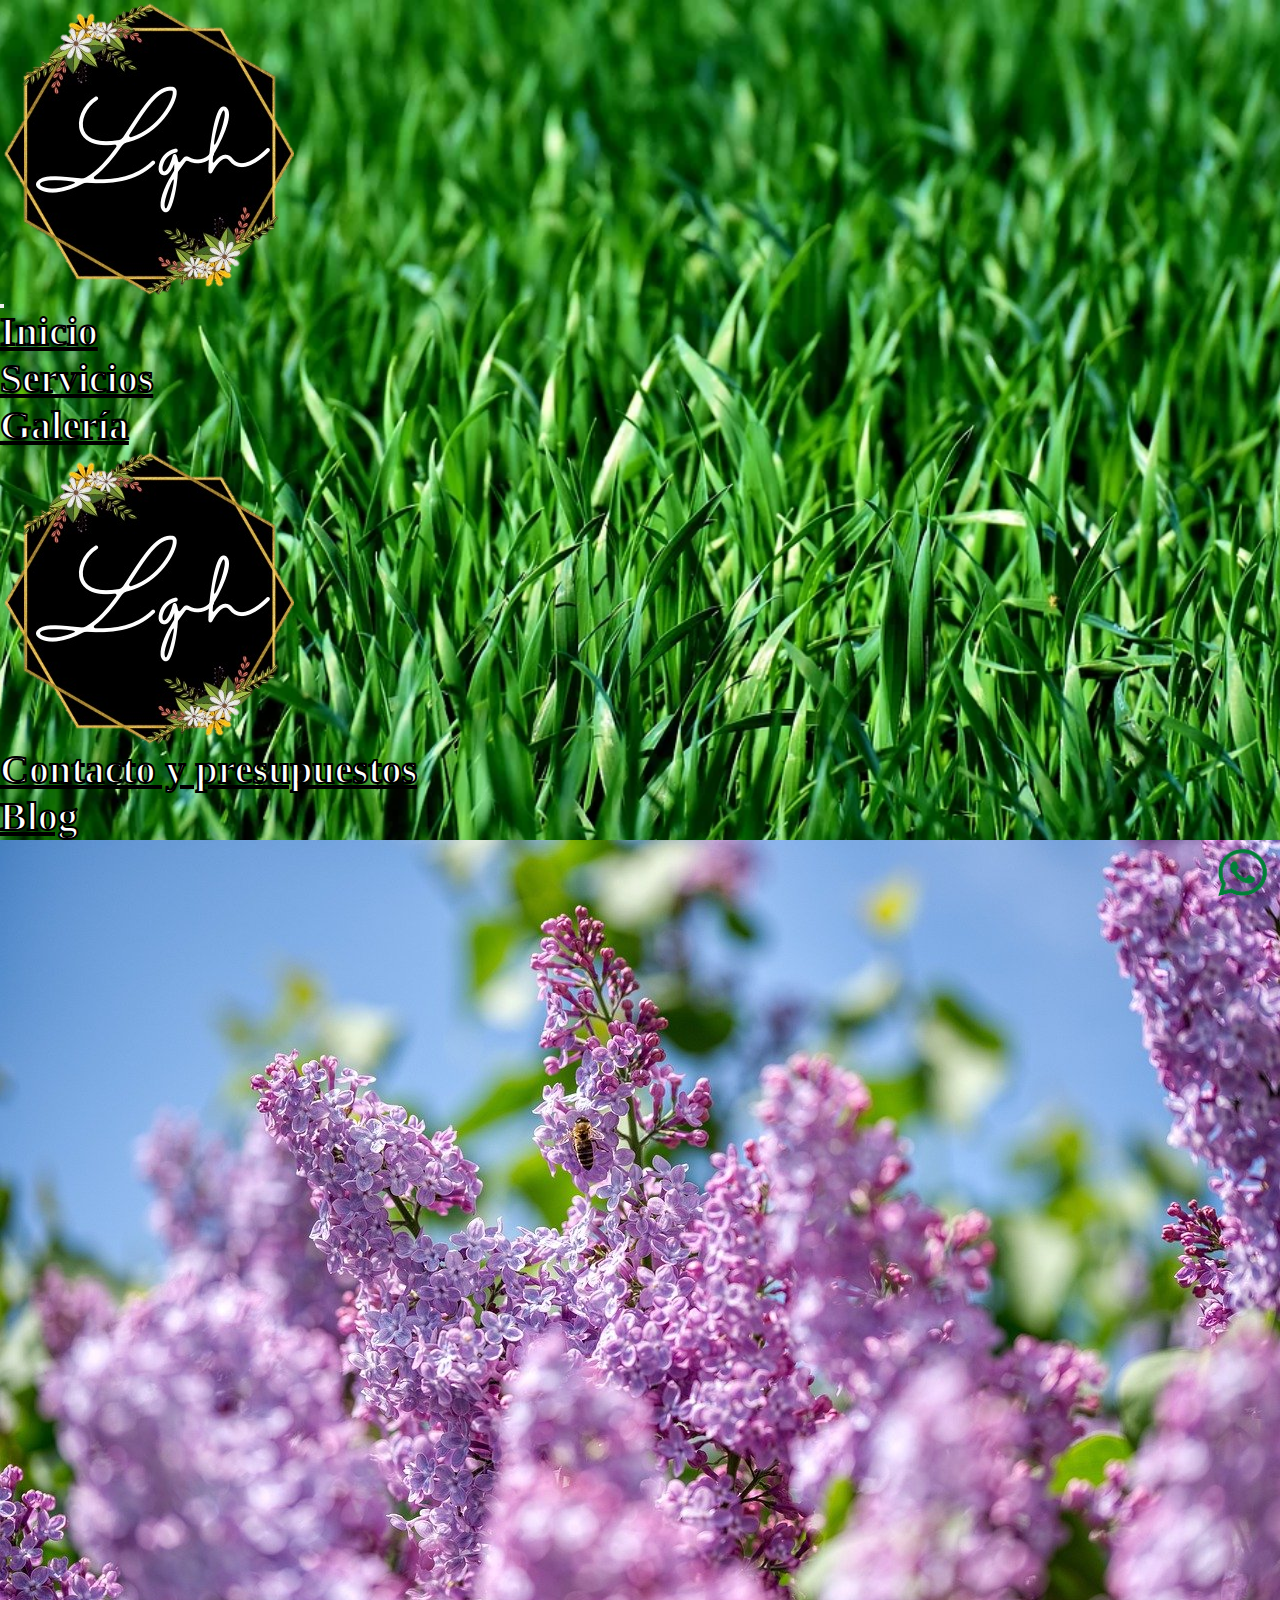
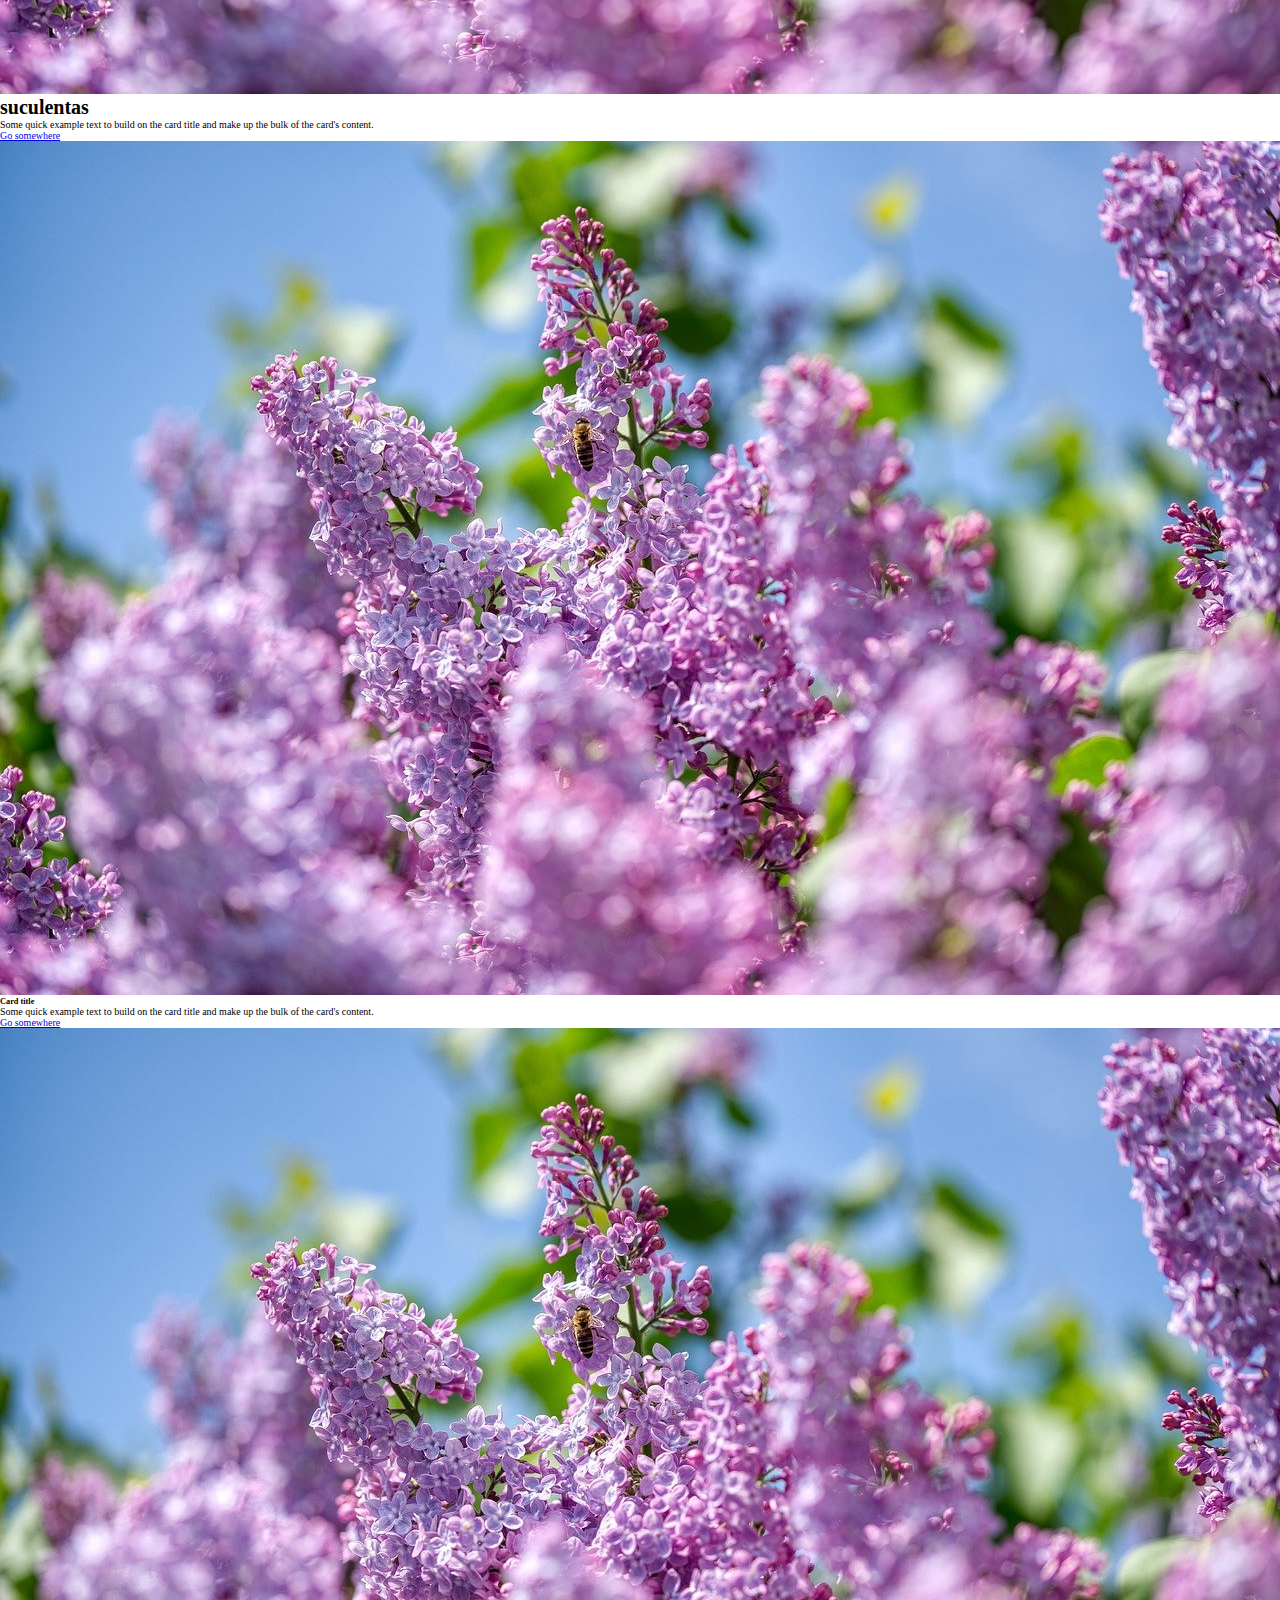
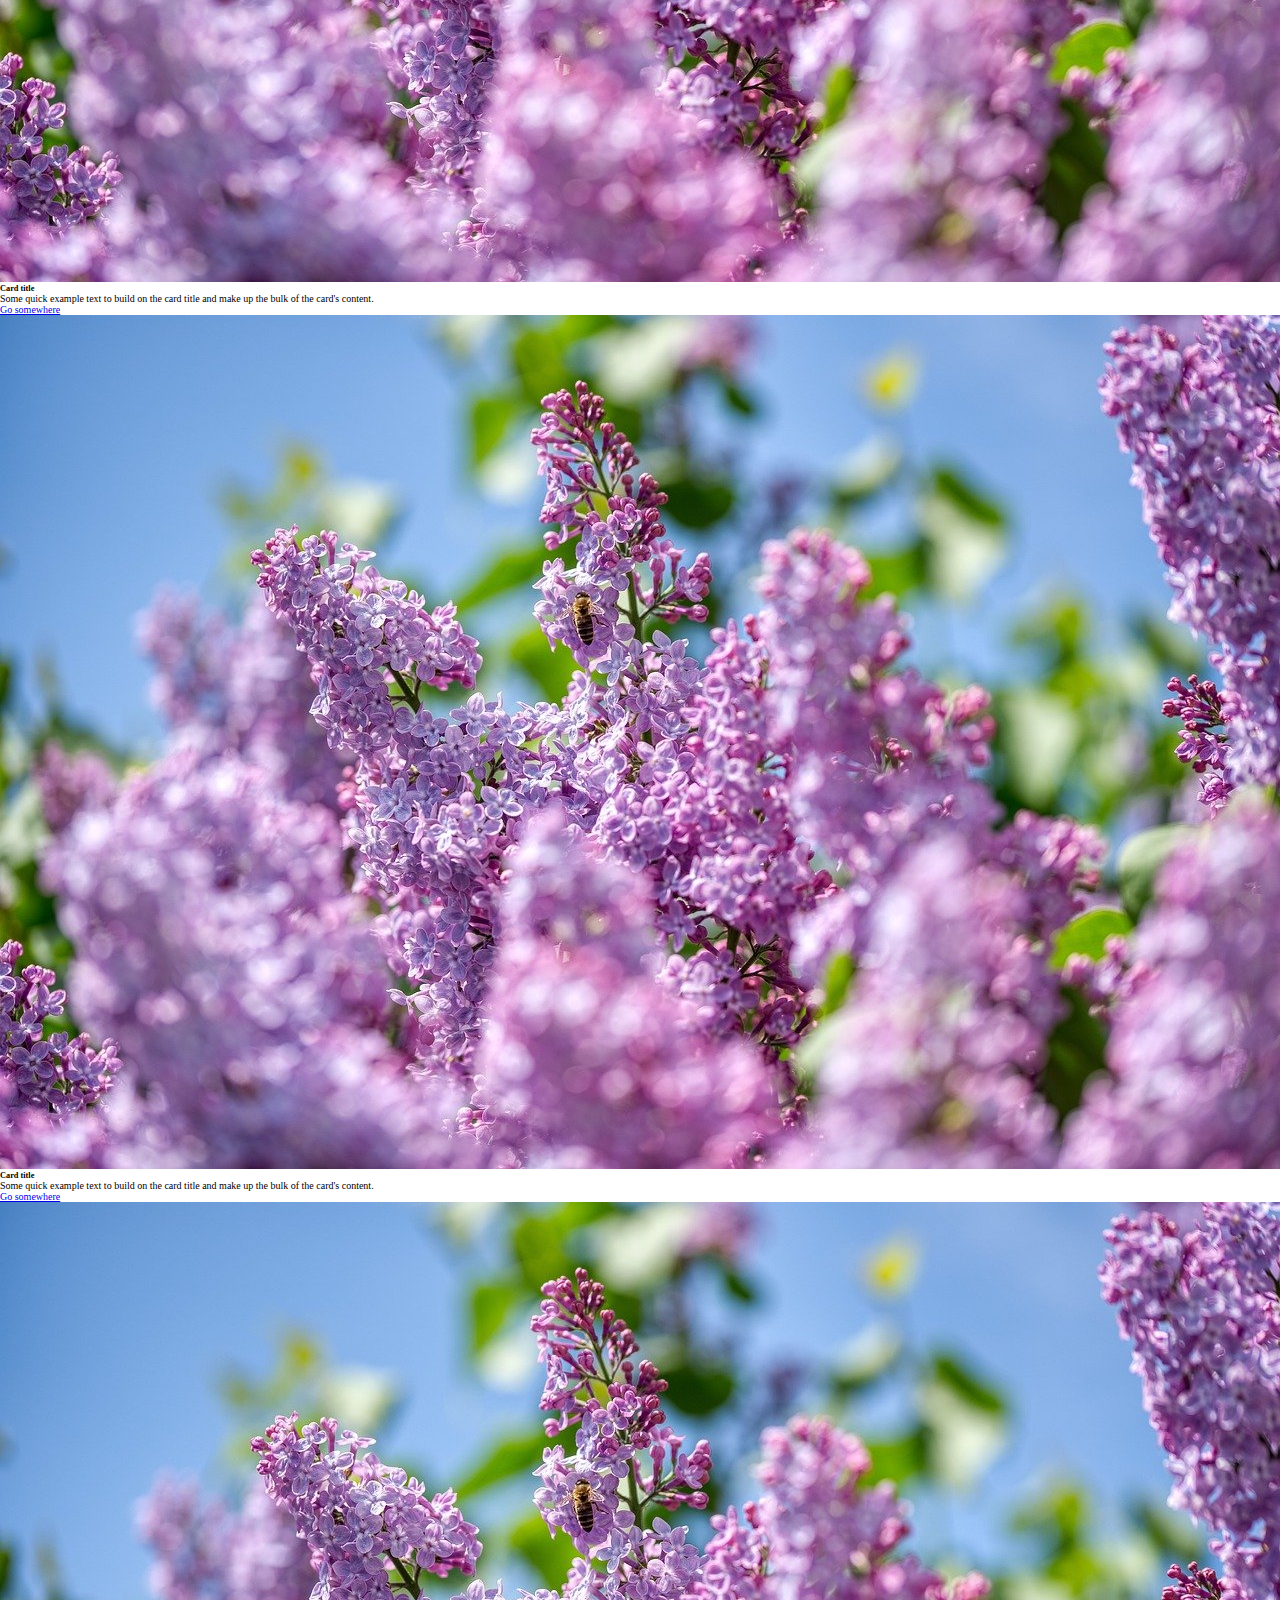
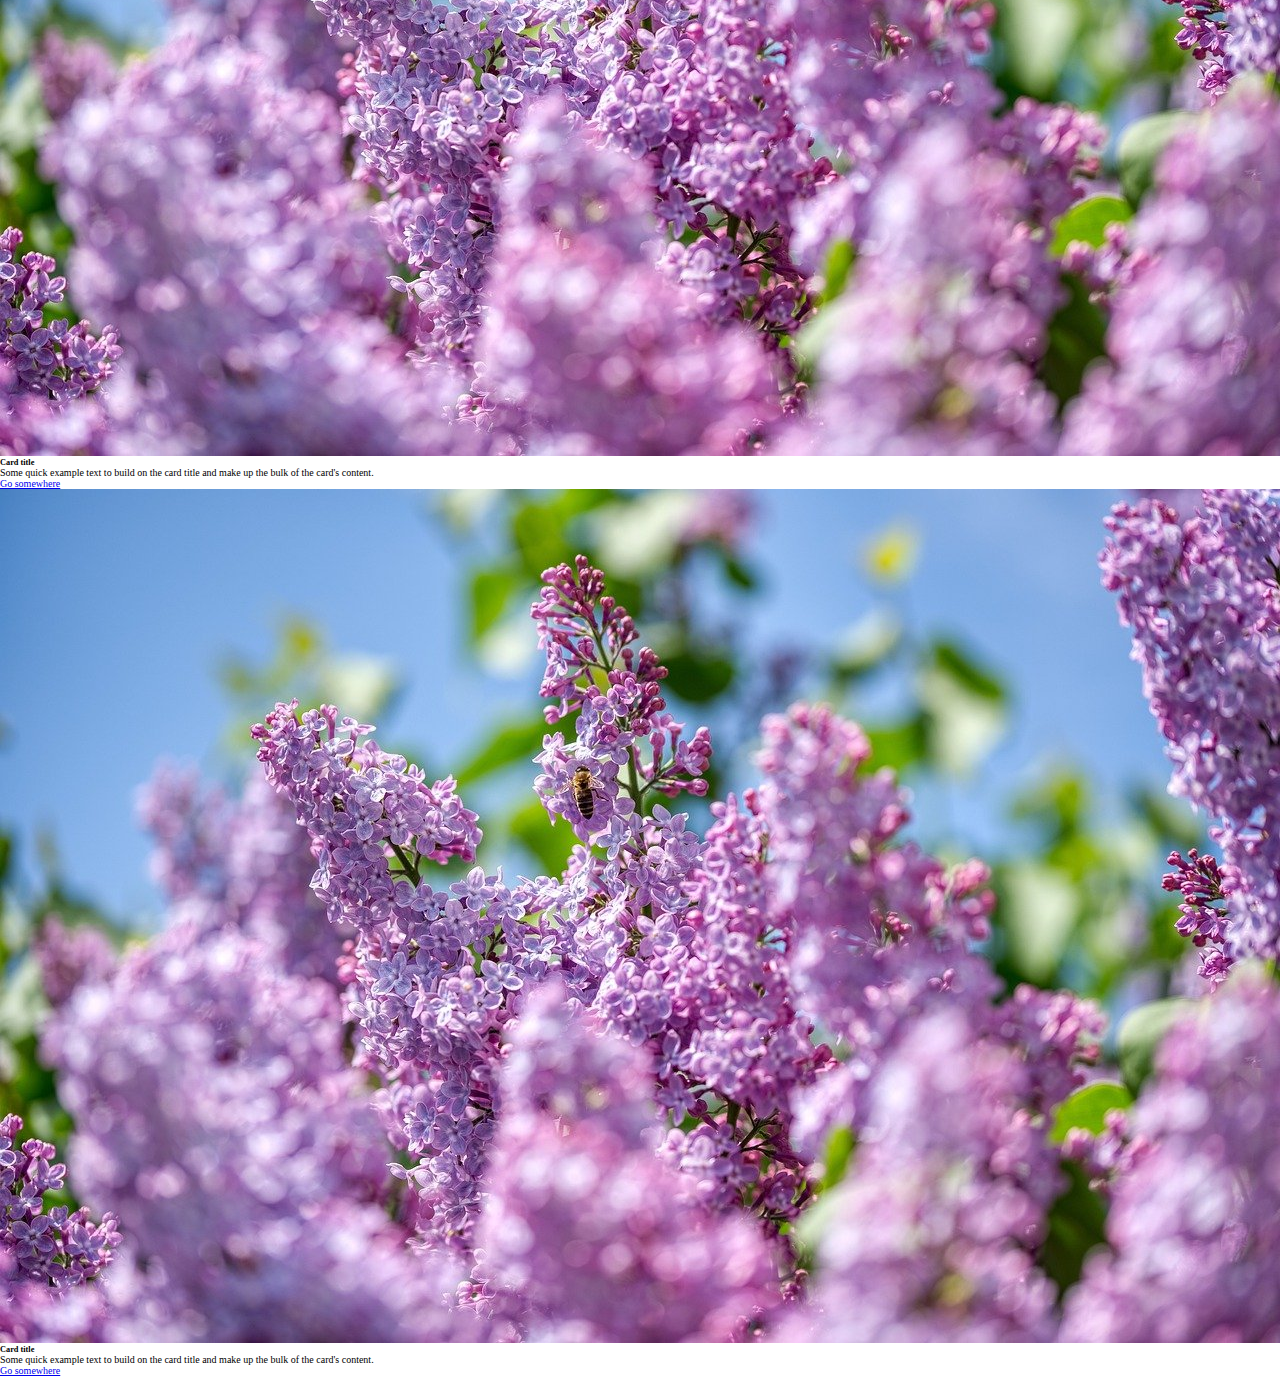
==== secciones/blog.html @ 07f92300 "mi primer commit" ====
<!DOCTYPE html>
<html lang="en">
<head>
    <meta charset="UTF-8">
    <meta http-equiv="X-UA-Compatible" content="IE=edge">
    <meta name="viewport" content="width=device-width, initial-scale=1.0">
    <!-- palabras clave -->
    <meta name="keywords" content="jardinería, jardineria en casa, jardineria y paisajismo, plantas de interior, plantas de interior poca luz, plantas de interior resistentes, plantas de interior con flores, plantas de interior grandes, plantas de interior duraderas, plantas de interior colgantes, plantas de interior aptas para gatos, plantas de exterior, plantas de exterior resistentes, plantas de exterior para balcon, plantas de exterior que no necesitan sol, plantas de exterior resistentes al sol y al frio, plantas de exterior con flores, plantas de exterior resistentes todo el año, plantas de exterior para macetas, plantas de exterior para sombra, plantas de exterior colgantes, plantas, flores, plantas y flores, flores para casa, plantas naturales, plantas decoración, plantas jardineria, plantas medicinales, plantas artificales, paisajismo">
    <!-- descripción -->
    <meta name="description" content="jardinera recibida brinda servicios de jardinería y paisajismo">
        <!-- CSS -->
        <link rel="stylesheet" href="../css/style.css">
        <!-- bootstrap css -->
        <link href="https://cdn.jsdelivr.net/npm/bootstrap@5.1.3/dist/css/bootstrap.min.css" rel="stylesheet" integrity="sha384-1BmE4kWBq78iYhFldvKuhfTAU6auU8tT94WrHftjDbrCEXSU1oBoqyl2QvZ6jIW3" crossorigin="anonymous">
    <title>Blog LGH</title>
</head>
<body>
    
<!-- header -->
<header>
  <nav class="navbar navbar-expand-lg navbar-light">
    <div class="container-fluid">
      <div class="d-flex justify-content-start">
        <img src="../multimedia/logo.png" class="header-logo w-25 d-block d-sm-block d-md-block d-lg-none d-xl-none d-xxl-none" alt="mi logo">
      </div>
      <button class="navbar-toggler" type="button" data-bs-toggle="collapse" data-bs-target="#navbarNav" aria-controls="navbarNav" aria-expanded="false" aria-label="Toggle navigation">
        <span class="navbar-toggler-icon"></span>
      </button>
      <div class="collapse navbar-collapse" id="navbarNav">
        <ul class="navbar-nav d-flex justify-content-evenly align-items-center w-100">
          <li class="nav-item">
            <a class="nav-link active text-white" href="../index.html">Inicio</a>
          </li>
          <li class="nav-item">
            <a class="nav-link active text-white" href="servicios.html">Servicios</a>
          </li>
          <li class="nav-item">
            <a class="nav-link active text-white" href="galeria.html">Galería</a>
          </li>
          <div class="d-flex d-flex justify-content-center w-25">
            <img src="../multimedia/logo.png" class="header-logo w-50 d-none d-sm-none d-md-none d-lg-block" alt="mi logo">
          </div>
          <li class="nav-item">
            <a class="nav-link active text-white text-center" href="contacto.html">Contacto y presupuestos</a>
          </li>
          <li class="nav-item">
            <a class="nav-link active text-white" href="blog.html">Blog</a>
          </li>
        </ul>
      </div>
    </div>
  </nav>
</header>
<!-- fin header -->

<!-- main -->
<main class="container">
<div class="row text-center">
<section class="col-12 col-sm-12 col-md-6 col-lg-4 mt-2 mb-2">
  <div class="card">
    <img src="../multimedia/12.jpg" class="card-img-top" alt="...">
    <div class="card-body">
      <h1 class="card-title">suculentas</h1>
      <p class="card-text">Some quick example text to build on the card title and make up the bulk of the card's content.</p>
      <a href="#" class="btn btn-primary">Go somewhere</a>
    </div>
  </div>
</section>

<section class="col-12 col-sm-12 col-md-6 col-lg-4 mt-2 mb-2">
  <div class="card">
    <img src="../multimedia/12.jpg" class="card-img-top" alt="...">
    <div class="card-body">
      <h5 class="card-title">Card title</h5>
      <p class="card-text">Some quick example text to build on the card title and make up the bulk of the card's content.</p>
      <a href="#" class="btn btn-primary">Go somewhere</a>
    </div>
  </div>
</section>

<section class="col-12 col-sm-12 col-md-6 col-lg-4 mt-2 mb-2">
  <div class="card">
    <img src="../multimedia/12.jpg" class="card-img-top" alt="...">
    <div class="card-body">
      <h5 class="card-title">Card title</h5>
      <p class="card-text">Some quick example text to build on the card title and make up the bulk of the card's content.</p>
      <a href="#" class="btn btn-primary">Go somewhere</a>
    </div>
  </div>
</section>

<section class="col-12 col-sm-12 col-md-6 col-lg-4 mt-2 mb-2">
  <div class="card">
    <img src="../multimedia/12.jpg" class="card-img-top" alt="...">
    <div class="card-body">
      <h5 class="card-title">Card title</h5>
      <p class="card-text">Some quick example text to build on the card title and make up the bulk of the card's content.</p>
      <a href="#" class="btn btn-primary">Go somewhere</a>
    </div>
  </div>
</section>

<section class="col-12 col-sm-12 col-md-6 col-lg-4 mt-2 mb-2">
  <div class="card">
    <img src="../multimedia/12.jpg" class="card-img-top" alt="...">
    <div class="card-body">
      <h5 class="card-title">Card title</h5>
      <p class="card-text">Some quick example text to build on the card title and make up the bulk of the card's content.</p>
      <a href="#" class="btn btn-primary">Go somewhere</a>
    </div>
  </div>
</section>

<section class="col-12 col-sm-12 col-md-6 col-lg-4 mt-2 mb-2">
  <div class="card">
    <img src="../multimedia/12.jpg" class="card-img-top" alt="...">
    <div class="card-body">
      <h5 class="card-title">Card title</h5>
      <p class="card-text">Some quick example text to build on the card title and make up the bulk of the card's content.</p>
      <a href="#" class="btn btn-primary">Go somewhere</a>
    </div>
  </div>
</section>
<!-- fin main -->

<!-- footer -->
<footer>
  <nav>
    <ul class="logoFixed">
        <li><a href="https://wa.me/+541161610176" target="_blank"><img src="../multimedia/logo-whatsapp.png" width="50" height="50"  alt="Whatsapp"></a></li>
    </ul>
  </nav>
</footer>
<!-- fin footer -->


<!-- bootstrap JS -->
<script src="https://cdn.jsdelivr.net/npm/@popperjs/core@2.10.2/dist/umd/popper.min.js" integrity="sha384-7+zCNj/IqJ95wo16oMtfsKbZ9ccEh31eOz1HGyDuCQ6wgnyJNSYdrPa03rtR1zdB" crossorigin="anonymous"></script>
<script src="https://cdn.jsdelivr.net/npm/bootstrap@5.1.3/dist/js/bootstrap.min.js" integrity="sha384-QJHtvGhmr9XOIpI6YVutG+2QOK9T+ZnN4kzFN1RtK3zEFEIsxhlmWl5/YESvpZ13" crossorigin="anonymous"></script>
</body>
</html>
---- css/style.css ----
* {
  margin: 0;
  padding: 0;
  box-sizing: border-box;
  list-style: none;
}

html {
  font-size: 62.5%;
}

/* variables*/
.redes-two, .redes-one {
  display: flex;
  align-items: center;
}

/* header */
header {
  background-image: url("../multimedia/cesped.webp");
  background-attachment: fixed;
  background-position: center center;
  background-size: cover;
}

.navbar-nav {
  align-items: center;
  justify-content: space-evenly;
}

.active {
  font-size: 4rem;
  font-weight: bold;
  -webkit-text-stroke: 2px black;
  color: white;
}

/* fin header */
/* variables*/
/* main */
.zona-central-index {
  background-color: black;
}

.mainGaleria {
  background-color: black;
  display: flex;
  justify-content: center;
}

.mainServicios {
  background-color: black;
}

.mainContacto {
  background-color: black;
  padding: 100px 0 100px 0;
}

/* fin main */
/* variables*/
.redes-two, .redes-one {
  display: flex;
  align-items: center;
}

/* footer */
.container-footer-index {
  background-color: black;
}

.redes-two {
  justify-content: end;
}

.instagram {
  width: 32%;
}

.whatsapp, .correo {
  width: 25%;
}

.container-footer-contacto {
  background-color: black;
}
.container-footer-contacto .container-footer {
  padding-bottom: 5px;
}

.logoFixed {
  position: fixed;
  bottom: 0%;
  right: 1%;
}

/* fin footer */

/*# sourceMappingURL=style.css.map */
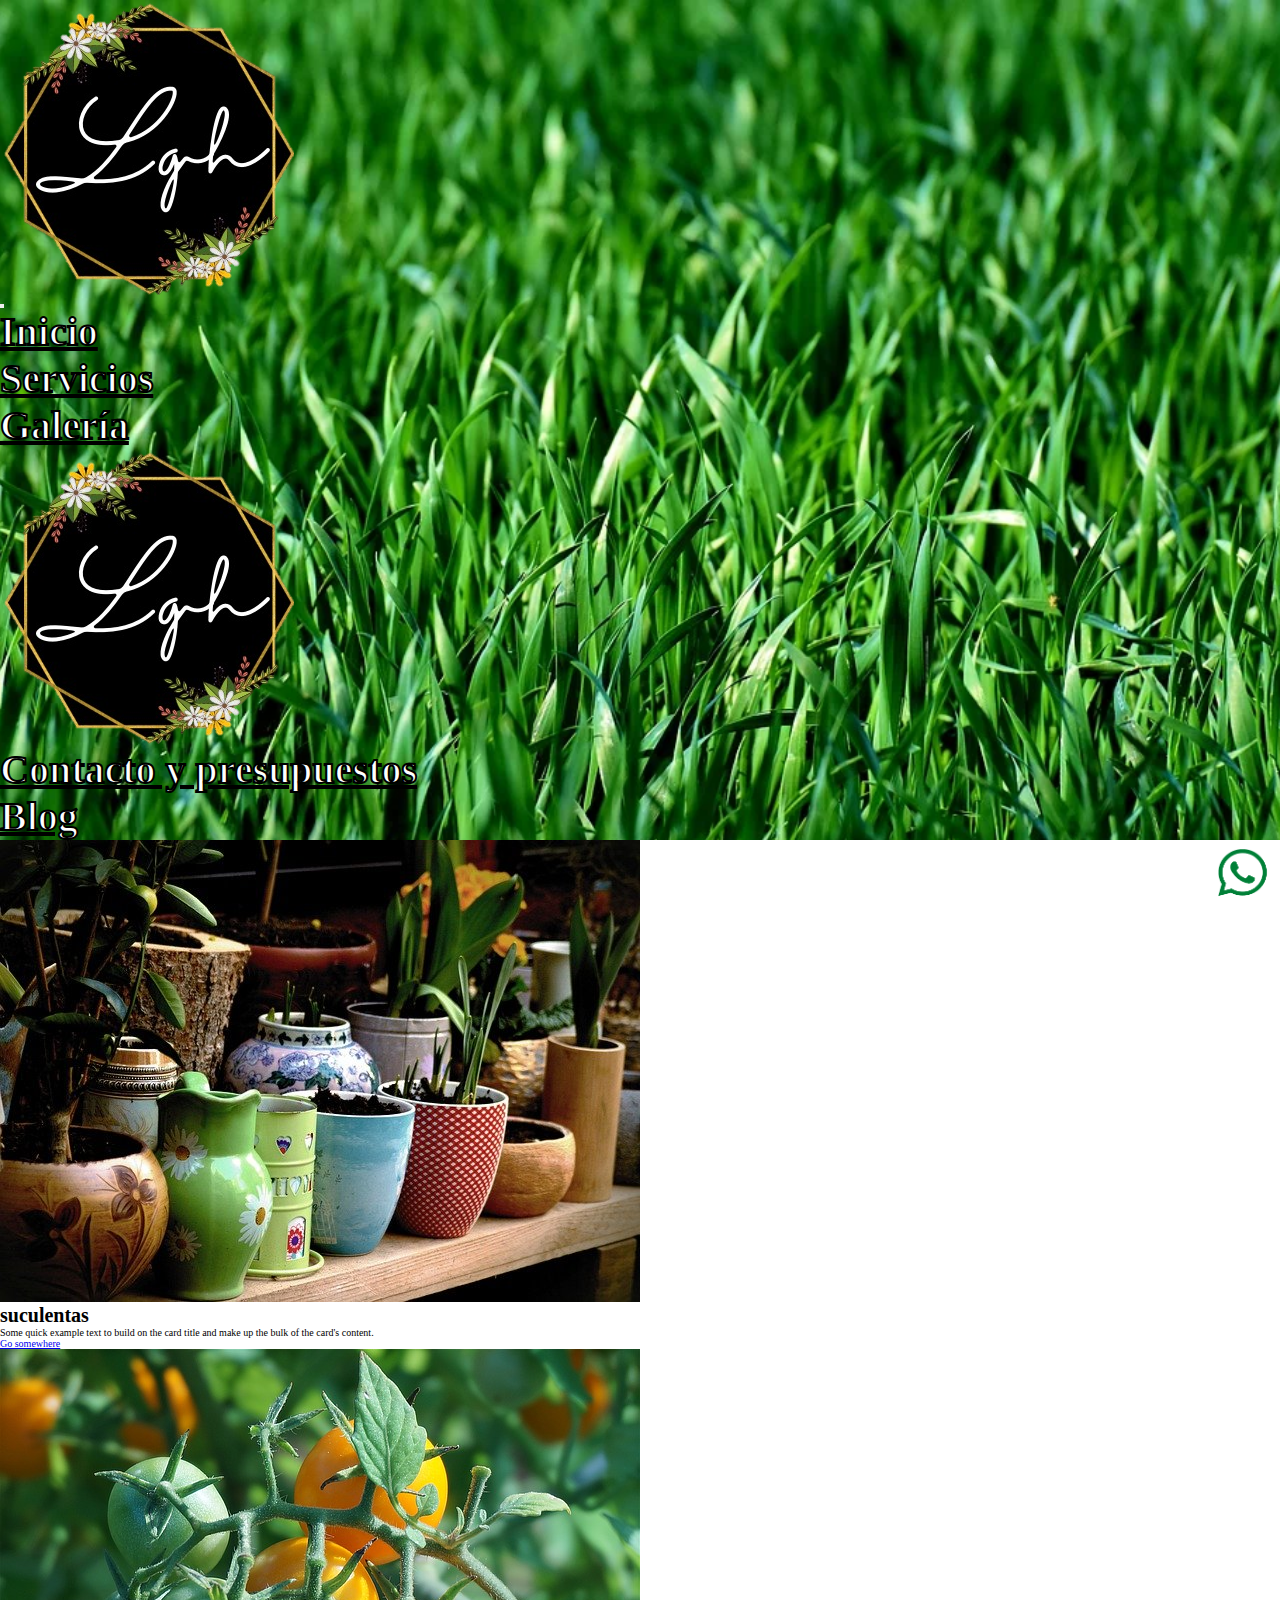
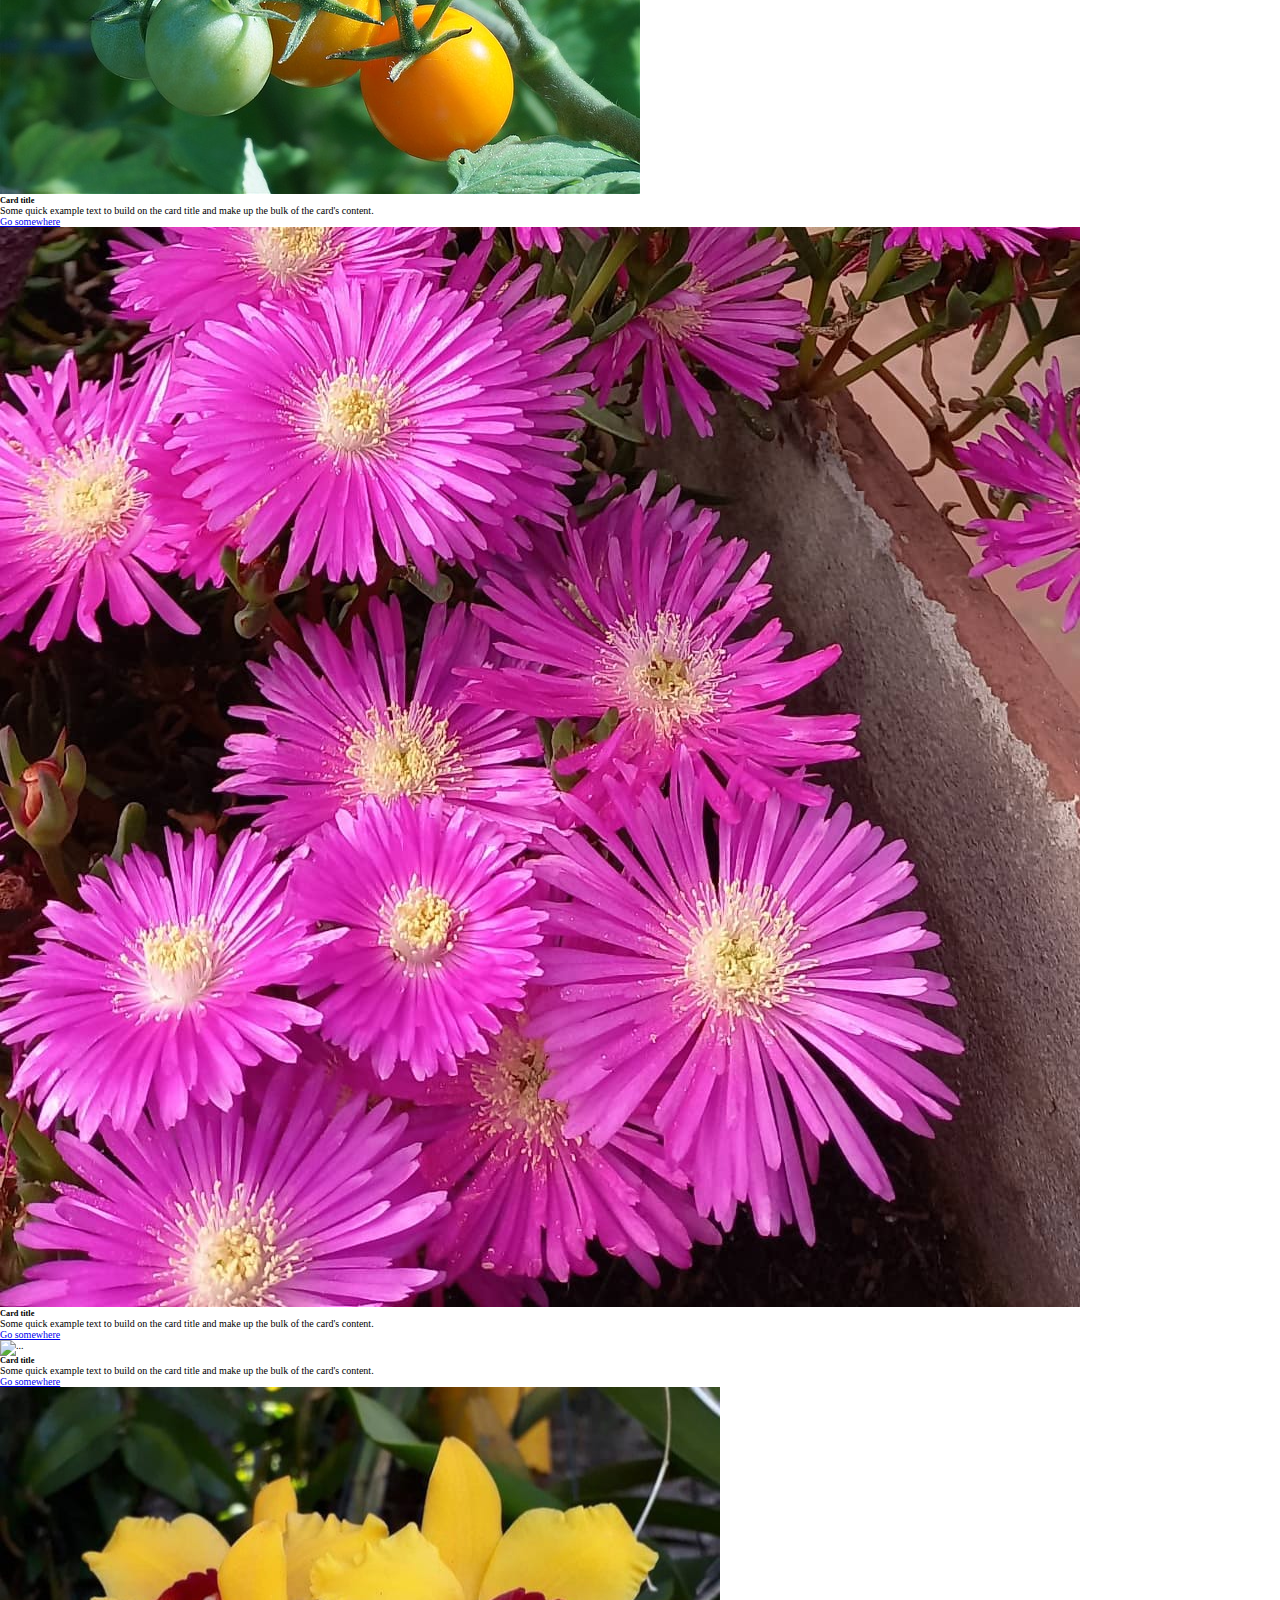
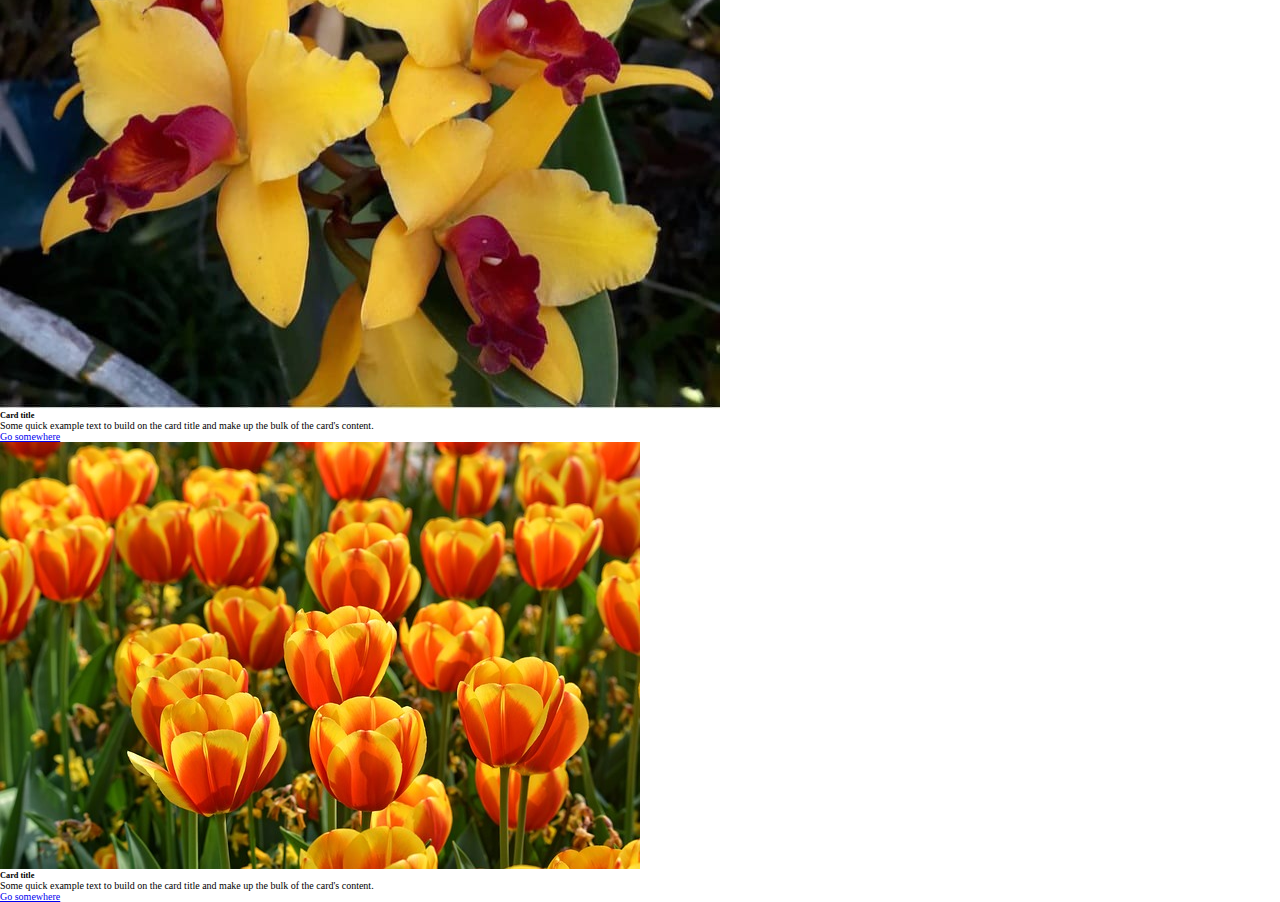
==== commit 63d2af0e: "cambie todas las imagenes a formato png" ====
--- a/secciones/blog.html
+++ b/secciones/blog.html
@@ -58,7 +58,7 @@
 <div class="row text-center">
 <section class="col-12 col-sm-12 col-md-6 col-lg-4 mt-2 mb-2">
   <div class="card">
-    <img src="../multimedia/12.jpg" class="card-img-top" alt="...">
+    <img src="../multimedia/macetas.png" class="card-img-top" alt="...">
     <div class="card-body">
       <h1 class="card-title">suculentas</h1>
       <p class="card-text">Some quick example text to build on the card title and make up the bulk of the card's content.</p>
@@ -69,7 +69,7 @@
 
 <section class="col-12 col-sm-12 col-md-6 col-lg-4 mt-2 mb-2">
   <div class="card">
-    <img src="../multimedia/12.jpg" class="card-img-top" alt="...">
+    <img src="../multimedia/tomates.png" class="card-img-top" alt="...">
     <div class="card-body">
       <h5 class="card-title">Card title</h5>
       <p class="card-text">Some quick example text to build on the card title and make up the bulk of the card's content.</p>
@@ -80,7 +80,7 @@
 
 <section class="col-12 col-sm-12 col-md-6 col-lg-4 mt-2 mb-2">
   <div class="card">
-    <img src="../multimedia/12.jpg" class="card-img-top" alt="...">
+    <img src="../multimedia/violetas.png" class="card-img-top" alt="...">
     <div class="card-body">
       <h5 class="card-title">Card title</h5>
       <p class="card-text">Some quick example text to build on the card title and make up the bulk of the card's content.</p>
@@ -91,7 +91,7 @@
 
 <section class="col-12 col-sm-12 col-md-6 col-lg-4 mt-2 mb-2">
   <div class="card">
-    <img src="../multimedia/12.jpg" class="card-img-top" alt="...">
+    <img src="../multimedia/huerta.png" class="card-img-top" alt="...">
     <div class="card-body">
       <h5 class="card-title">Card title</h5>
       <p class="card-text">Some quick example text to build on the card title and make up the bulk of the card's content.</p>
@@ -102,7 +102,7 @@
 
 <section class="col-12 col-sm-12 col-md-6 col-lg-4 mt-2 mb-2">
   <div class="card">
-    <img src="../multimedia/12.jpg" class="card-img-top" alt="...">
+    <img src="../multimedia/orquidea.png" class="card-img-top" alt="...">
     <div class="card-body">
       <h5 class="card-title">Card title</h5>
       <p class="card-text">Some quick example text to build on the card title and make up the bulk of the card's content.</p>
@@ -113,7 +113,7 @@
 
 <section class="col-12 col-sm-12 col-md-6 col-lg-4 mt-2 mb-2">
   <div class="card">
-    <img src="../multimedia/12.jpg" class="card-img-top" alt="...">
+    <img src="../multimedia/tulipanes.png" class="card-img-top" alt="...">
     <div class="card-body">
       <h5 class="card-title">Card title</h5>
       <p class="card-text">Some quick example text to build on the card title and make up the bulk of the card's content.</p>
--- a/css/style.css
+++ b/css/style.css
@@ -10,7 +10,7 @@
 }
 
 /* variables*/
-.redes-two, .redes-one {
+.redestwo, .redesOne {
   display: flex;
   align-items: center;
 }
@@ -38,7 +38,7 @@
 /* fin header */
 /* variables*/
 /* main */
-.zona-central-index {
+.zonaCentralIndex {
   background-color: black;
 }
 
@@ -59,17 +59,17 @@
 
 /* fin main */
 /* variables*/
-.redes-two, .redes-one {
+.redestwo, .redesOne {
   display: flex;
   align-items: center;
 }
 
 /* footer */
-.container-footer-index {
+.containerFooterIndex {
   background-color: black;
 }
 
-.redes-two {
+.redestwo {
   justify-content: end;
 }
 
@@ -81,11 +81,11 @@
   width: 25%;
 }
 
-.container-footer-contacto {
+.containerFooterContacto {
   background-color: black;
 }
-.container-footer-contacto .container-footer {
-  padding-bottom: 5px;
+.containerFooterContacto .container-footer {
+  padding-bottom: 73px;
 }
 
 .logoFixed {
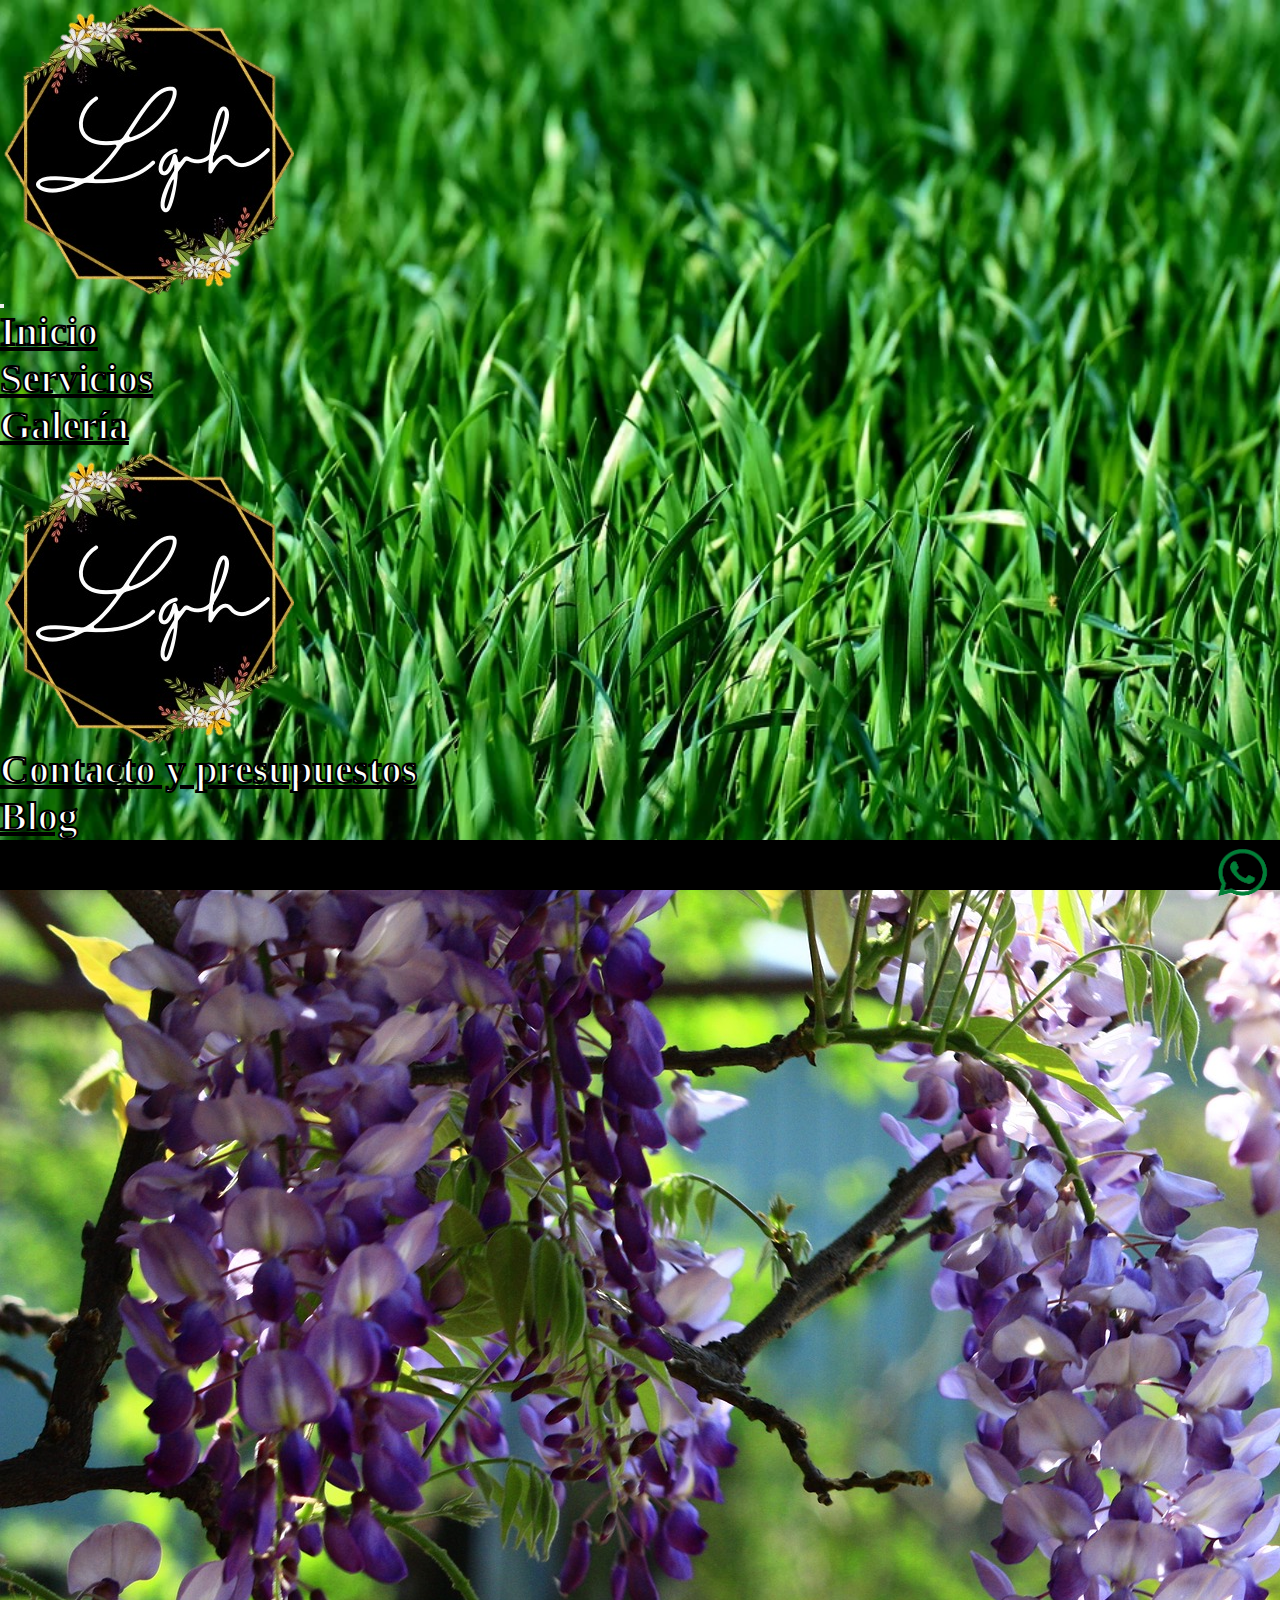
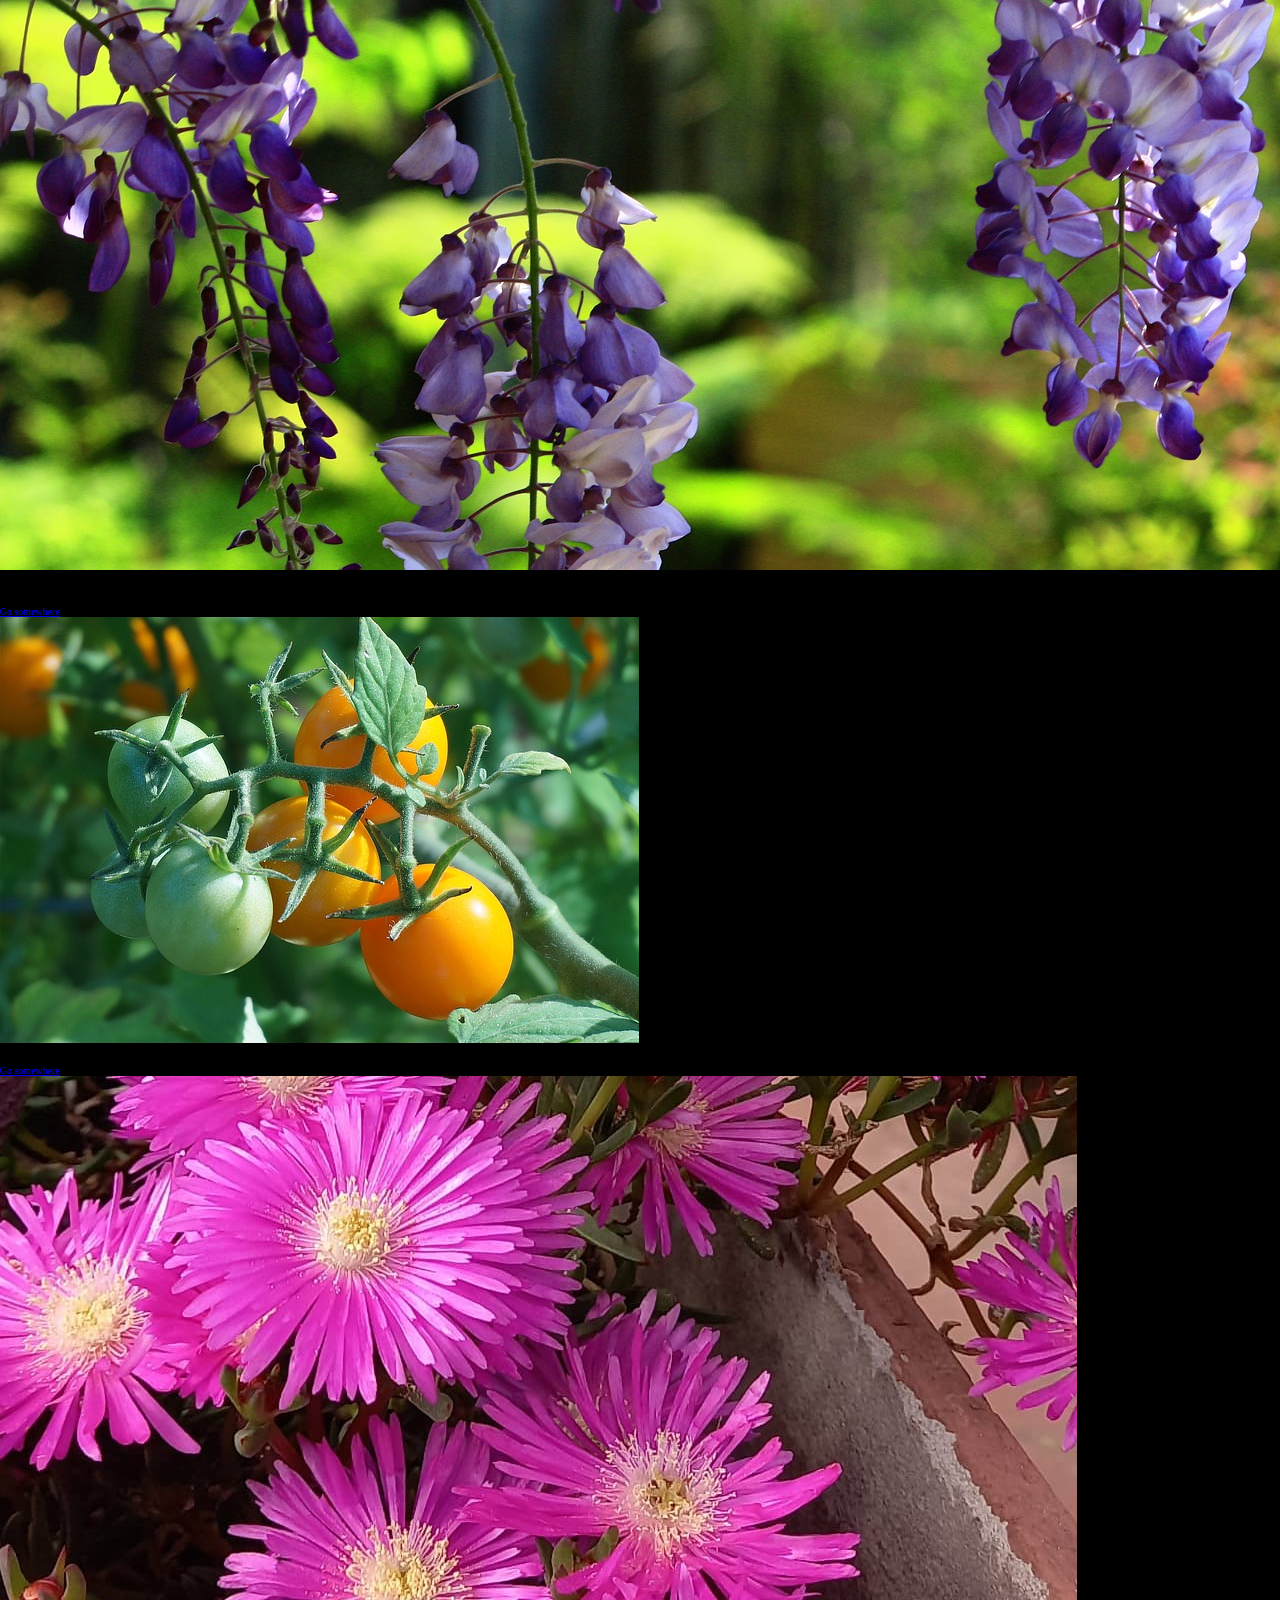
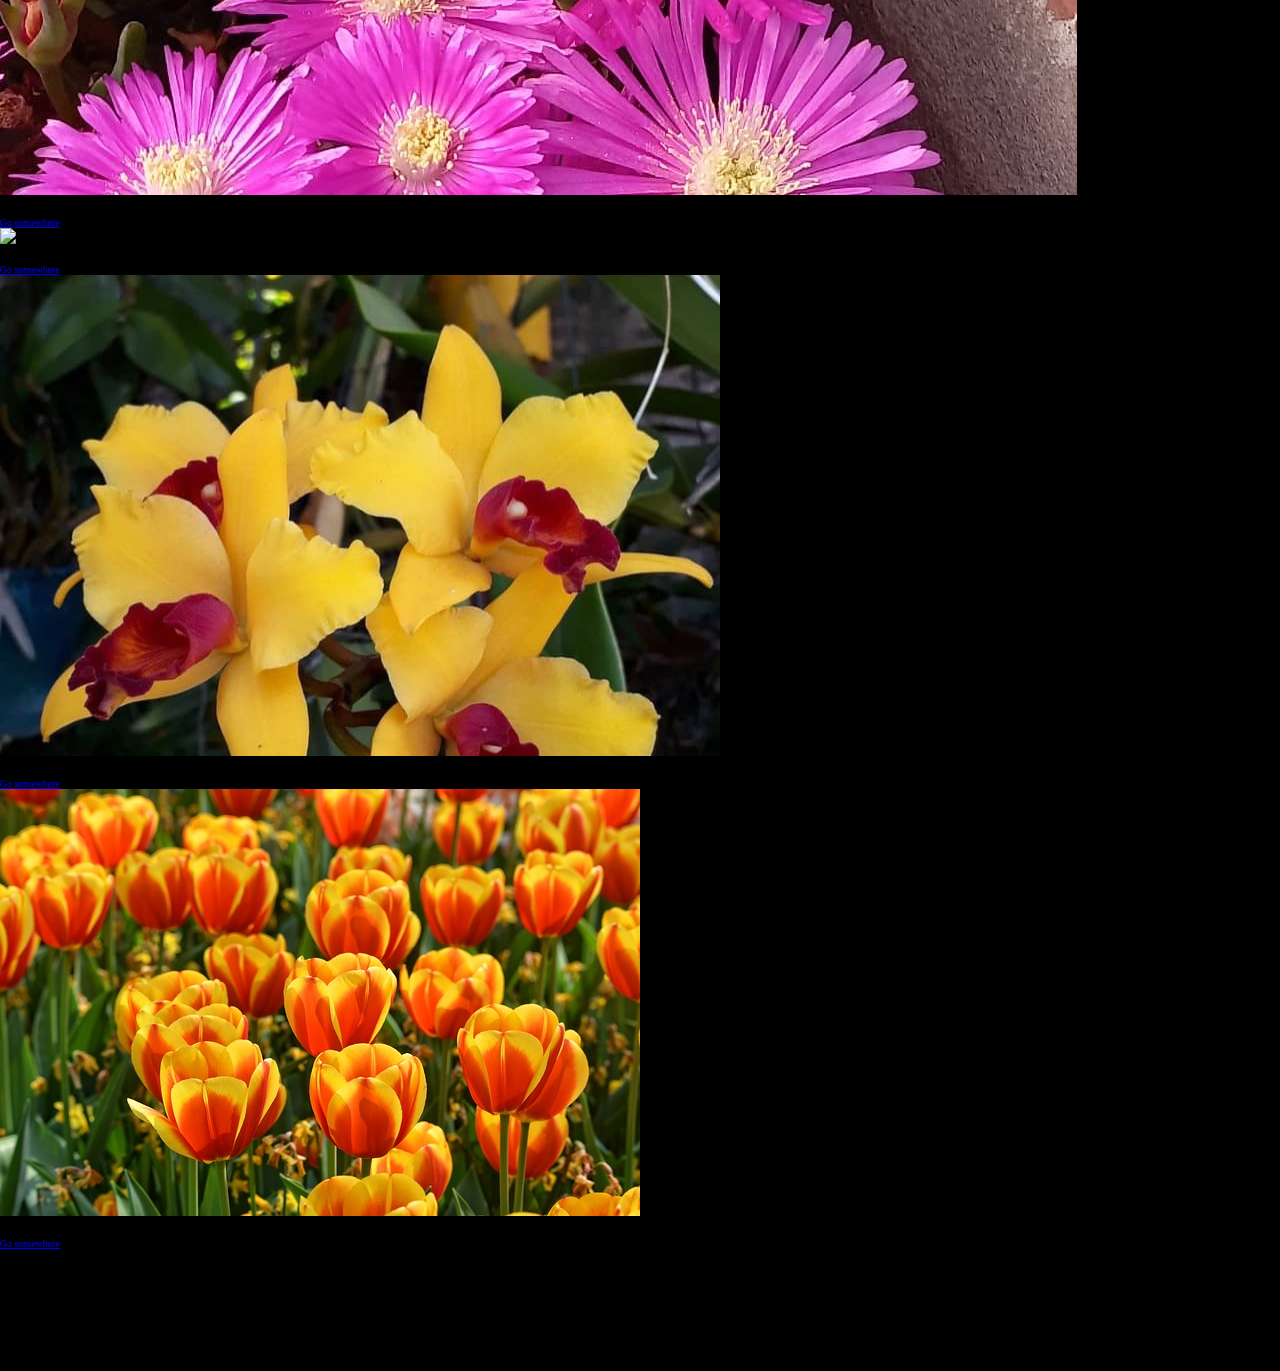
==== commit d75466f2: "creÃe la sección blog" ====
--- a/secciones/blog.html
+++ b/secciones/blog.html
@@ -54,73 +54,84 @@
 <!-- fin header -->
 
 <!-- main -->
-<main class="container">
-<div class="row text-center">
-<section class="col-12 col-sm-12 col-md-6 col-lg-4 mt-2 mb-2">
-  <div class="card">
-    <img src="../multimedia/macetas.png" class="card-img-top" alt="...">
-    <div class="card-body">
-      <h1 class="card-title">suculentas</h1>
-      <p class="card-text">Some quick example text to build on the card title and make up the bulk of the card's content.</p>
-      <a href="#" class="btn btn-primary">Go somewhere</a>
+<main class="mainBlog">
+  <div class="container">
+    <div class="row text-center">
+      <section class="col-12 col-sm-12 col-md-6 col-lg-4 mt-2 mb-2">
+        <div class="card">
+          <img src="../multimedia/glicina.png" class="card-img-top" alt="Flor de glicina">
+          <div class="card-body bg-dark">
+            <h1 class="card-title fs-5 text-white">Flor de glicina</h1>
+            <p class="card-text text-white">Some quick example text to build on the card title and make up the bulk of the card's content.</p>
+            <a href="#" class="btn btn-primary">Go somewhere</a>
+          </div>
+        </div>
+      </section>
+
+      <section class="col-12 col-sm-12 col-md-6 col-lg-4 mt-2 mb-2">
+        <div class="card">
+          <img src="../multimedia/tomates.png" class="card-img-top" alt="Planta de tomate">
+          <div class="card-body bg-dark">
+            <h5 class="card-title fs-5  text-white">Planta de tomate</h5>
+            <p class="card-text text-white">Some quick example text to build on the card title and make up the bulk of the card's content.</p>
+            <a href="#" class="btn btn-primary">Go somewhere</a>
+          </div>
+        </div>
+      </section>
+
+      <section class="col-12 col-sm-12 col-md-6 col-lg-4 mt-2 mb-2">
+        <div class="card">
+          <img src="../multimedia/violetas.png" class="card-img-top" alt="Violetas">
+          <div class="card-body bg-dark">
+            <h5 class="card-title fs-5  text-white">Violetas</h5>
+            <p class="card-text text-white">Some quick example text to build on the card title and make up the bulk of the card's content.</p>
+            <a href="#" class="btn btn-primary text-white">Go somewhere</a>
+          </div>
+        </div>
+      </section>
+
+      <section class="col-12 col-sm-12 col-md-6 col-lg-4 mt-2 mb-2">
+        <div class="card">
+          <img src="../multimedia/huerta.png" class="card-img-top" alt="Huerta">
+          <div class="card-body bg-dark">
+            <h5 class="card-title fs-5  text-white">Huerta</h5>
+            <p class="card-text text-white">Some quick example text to build on the card title and make up the bulk of the card's content.</p>
+            <a href="#" class="btn btn-primary">Go somewhere</a>
+          </div>
+        </div>
+      </section>
+
+      <section class="col-12 col-sm-12 col-md-6 col-lg-4 mt-2 mb-2">
+        <div class="card">
+          <img src="../multimedia/orquidea.png" class="card-img-top" alt="Orquieda">
+          <div class="card-body bg-dark">
+            <h5 class="card-title fs-5  text-white">Orquieda</h5>
+            <p class="card-text text-white">Some quick example text to build on the card title and make up the bulk of the card's content.</p>
+            <a href="#" class="btn btn-primary">Go somewhere</a>
+          </div>
+        </div>
+      </section>
+
+      <section class="col-12 col-sm-12 col-md-6 col-lg-4 mt-2 mb-2">
+        <div class="card">
+          <img src="../multimedia/tulipanes.png" class="card-img-top" alt="Tulipanes">
+          <div class="card-body bg-dark">
+            <h5 class="card-title fs-5  text-white">Tulipanes</h5>
+            <p class="card-text text-white">Some quick example text to build on the card title and make up the bulk of the card's content.</p>
+            <a href="#" class="btn btn-primary">Go somewhere</a>
+          </div>
+        </div>
+      </section>
+
+      <div class="florGlicina">
+        <p class="text-white pt-5 fs-3">
+          La glicina es una hermosa planta trepadora capaz de ofrecer un exquisito aroma y una floración bellísima. Estas características la convierten en una planta increíble para conceder esa preciada sombra y decorar una zona de porche o el jardín. La glicinia, cuyo nombre científico es Wisteria, es también conocida como flor de la pluma o glicina. Es una planta estupenda para cubrir paredes, muros, pérgolas o, incluso, verjas. Puedes cultivar la glicinia también en forma de arbolito, podándola para que una de sus ramas crezca fuerte y haga las veces de tronco.
+        </p>
+      </div>
+
     </div>
   </div>
-</section>
-
-<section class="col-12 col-sm-12 col-md-6 col-lg-4 mt-2 mb-2">
-  <div class="card">
-    <img src="../multimedia/tomates.png" class="card-img-top" alt="...">
-    <div class="card-body">
-      <h5 class="card-title">Card title</h5>
-      <p class="card-text">Some quick example text to build on the card title and make up the bulk of the card's content.</p>
-      <a href="#" class="btn btn-primary">Go somewhere</a>
-    </div>
-  </div>
-</section>
-
-<section class="col-12 col-sm-12 col-md-6 col-lg-4 mt-2 mb-2">
-  <div class="card">
-    <img src="../multimedia/violetas.png" class="card-img-top" alt="...">
-    <div class="card-body">
-      <h5 class="card-title">Card title</h5>
-      <p class="card-text">Some quick example text to build on the card title and make up the bulk of the card's content.</p>
-      <a href="#" class="btn btn-primary">Go somewhere</a>
-    </div>
-  </div>
-</section>
-
-<section class="col-12 col-sm-12 col-md-6 col-lg-4 mt-2 mb-2">
-  <div class="card">
-    <img src="../multimedia/huerta.png" class="card-img-top" alt="...">
-    <div class="card-body">
-      <h5 class="card-title">Card title</h5>
-      <p class="card-text">Some quick example text to build on the card title and make up the bulk of the card's content.</p>
-      <a href="#" class="btn btn-primary">Go somewhere</a>
-    </div>
-  </div>
-</section>
-
-<section class="col-12 col-sm-12 col-md-6 col-lg-4 mt-2 mb-2">
-  <div class="card">
-    <img src="../multimedia/orquidea.png" class="card-img-top" alt="...">
-    <div class="card-body">
-      <h5 class="card-title">Card title</h5>
-      <p class="card-text">Some quick example text to build on the card title and make up the bulk of the card's content.</p>
-      <a href="#" class="btn btn-primary">Go somewhere</a>
-    </div>
-  </div>
-</section>
-
-<section class="col-12 col-sm-12 col-md-6 col-lg-4 mt-2 mb-2">
-  <div class="card">
-    <img src="../multimedia/tulipanes.png" class="card-img-top" alt="...">
-    <div class="card-body">
-      <h5 class="card-title">Card title</h5>
-      <p class="card-text">Some quick example text to build on the card title and make up the bulk of the card's content.</p>
-      <a href="#" class="btn btn-primary">Go somewhere</a>
-    </div>
-  </div>
-</section>
+</main>
 <!-- fin main -->
 
 <!-- footer -->
--- a/css/style.css
+++ b/css/style.css
@@ -57,6 +57,11 @@
   padding: 100px 0 100px 0;
 }
 
+.mainBlog {
+  background-color: black;
+  padding: 50px 0 100px 0;
+}
+
 /* fin main */
 /* variables*/
 .redestwo, .redesOne {
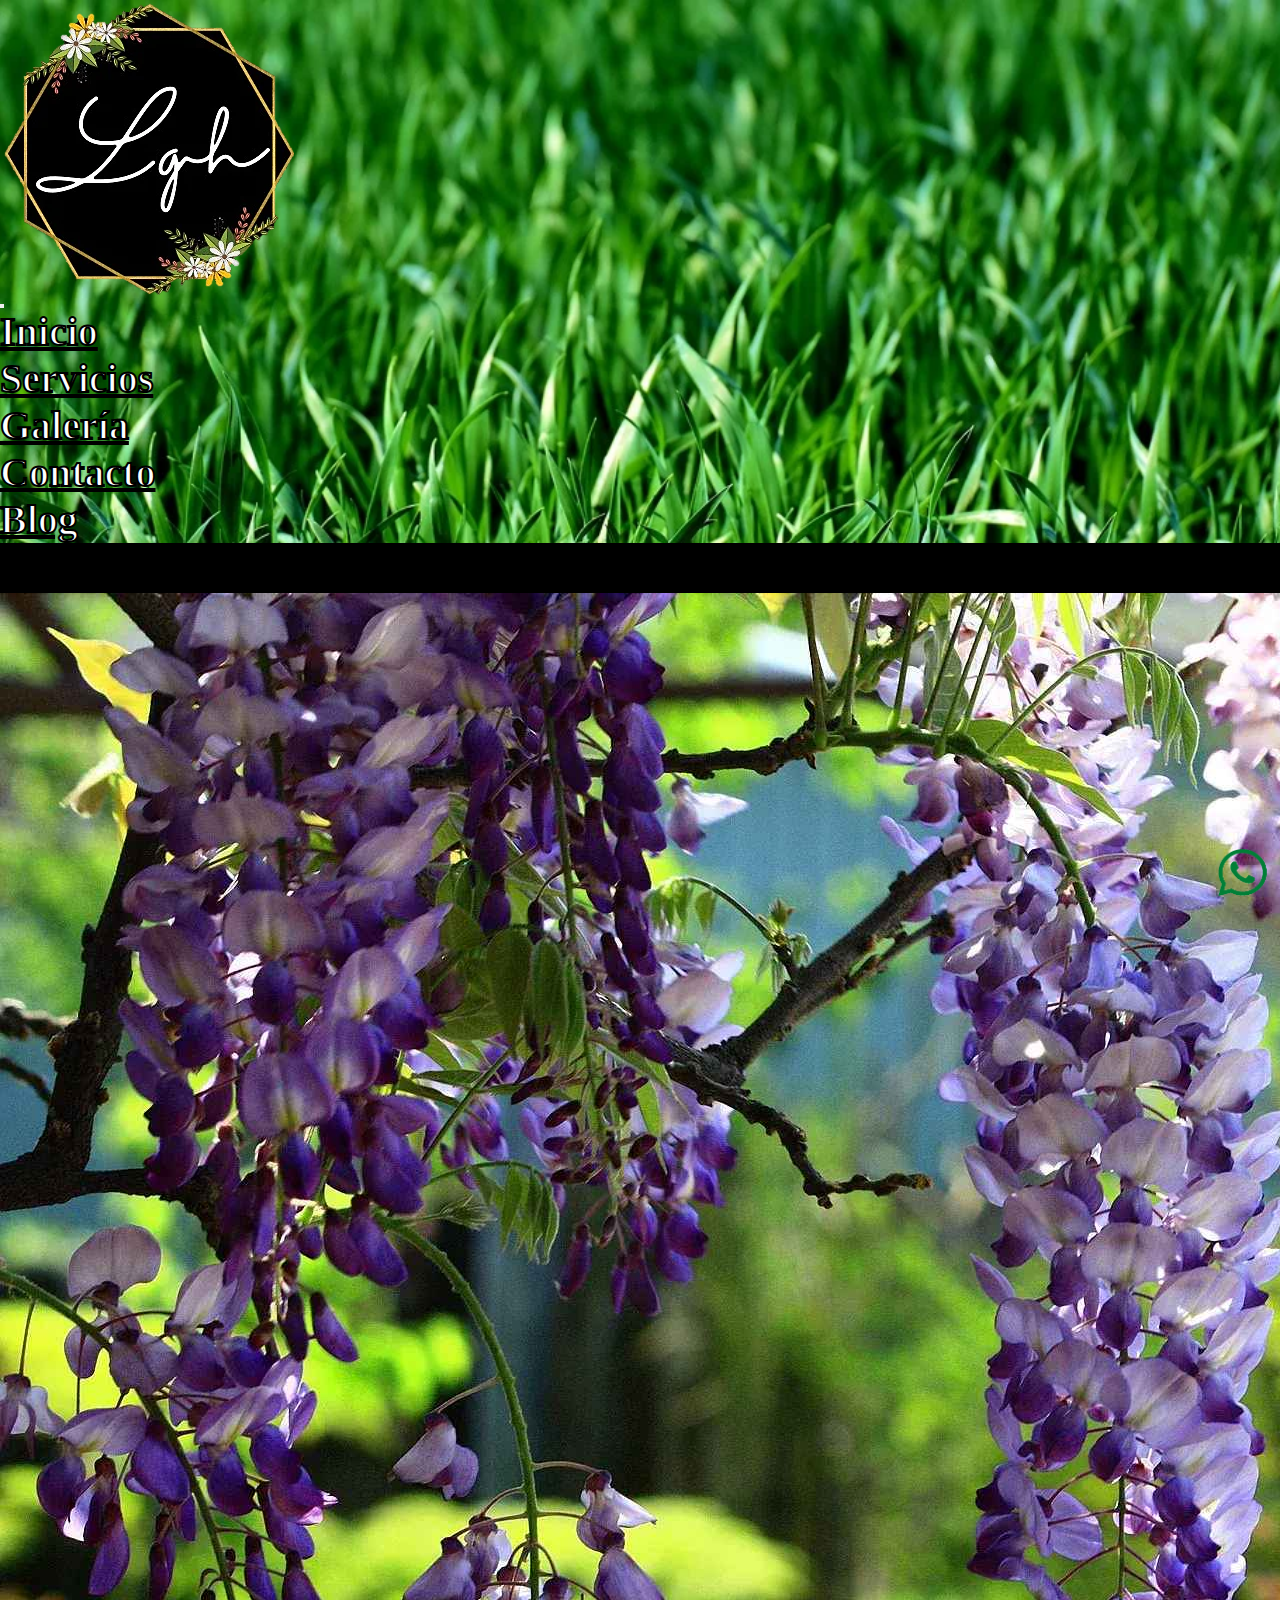
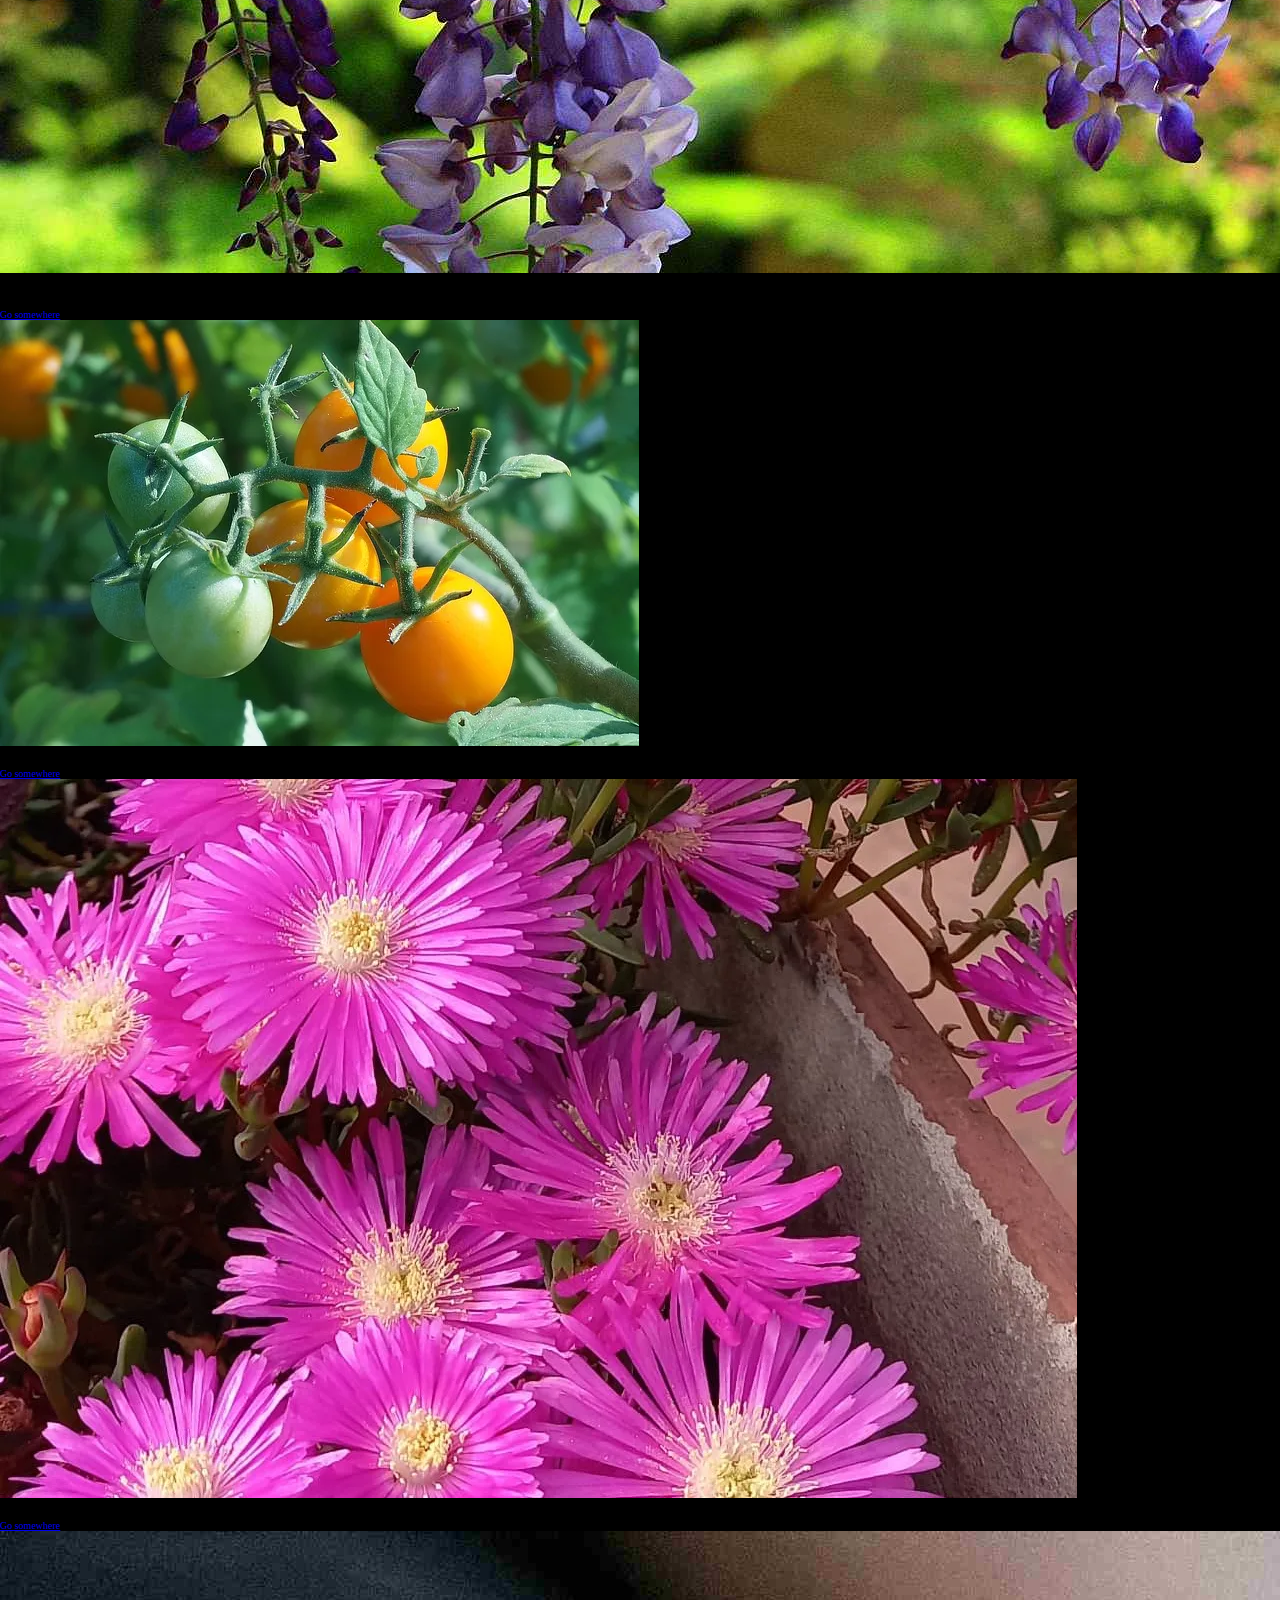
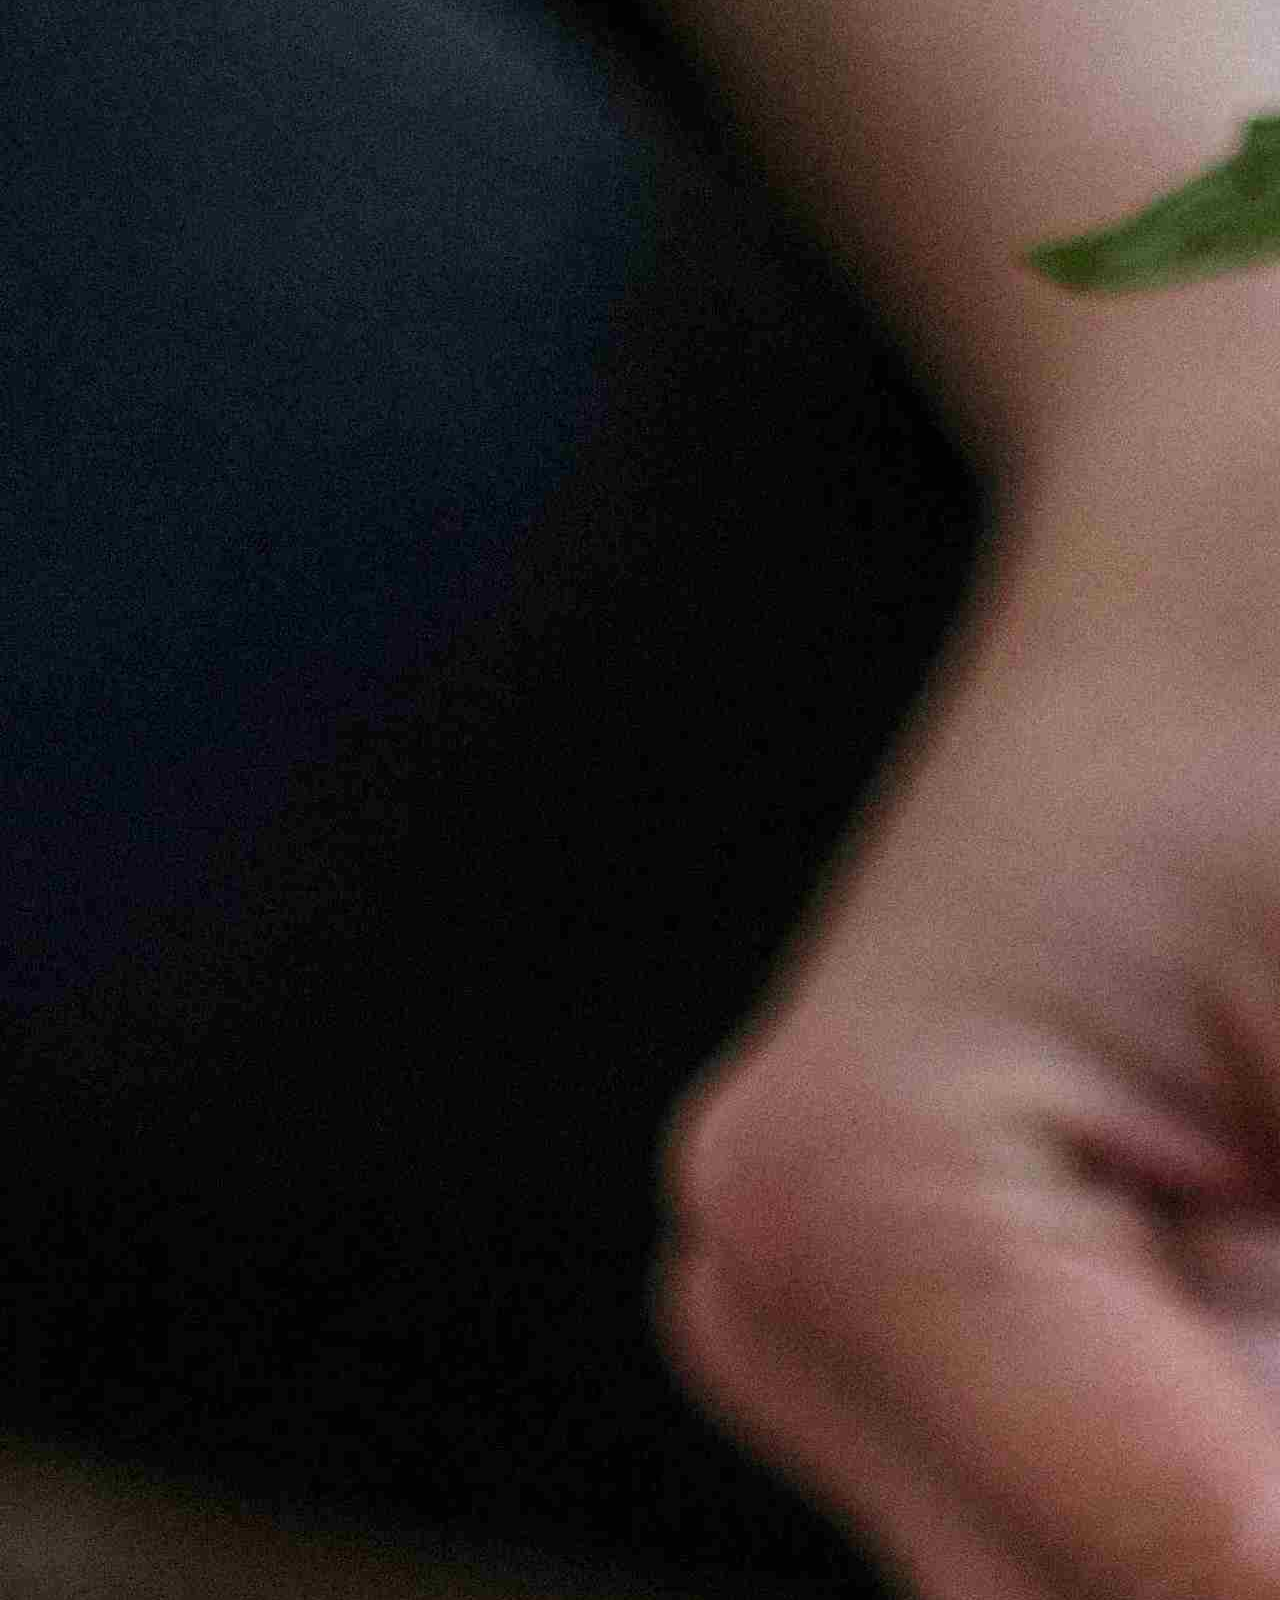
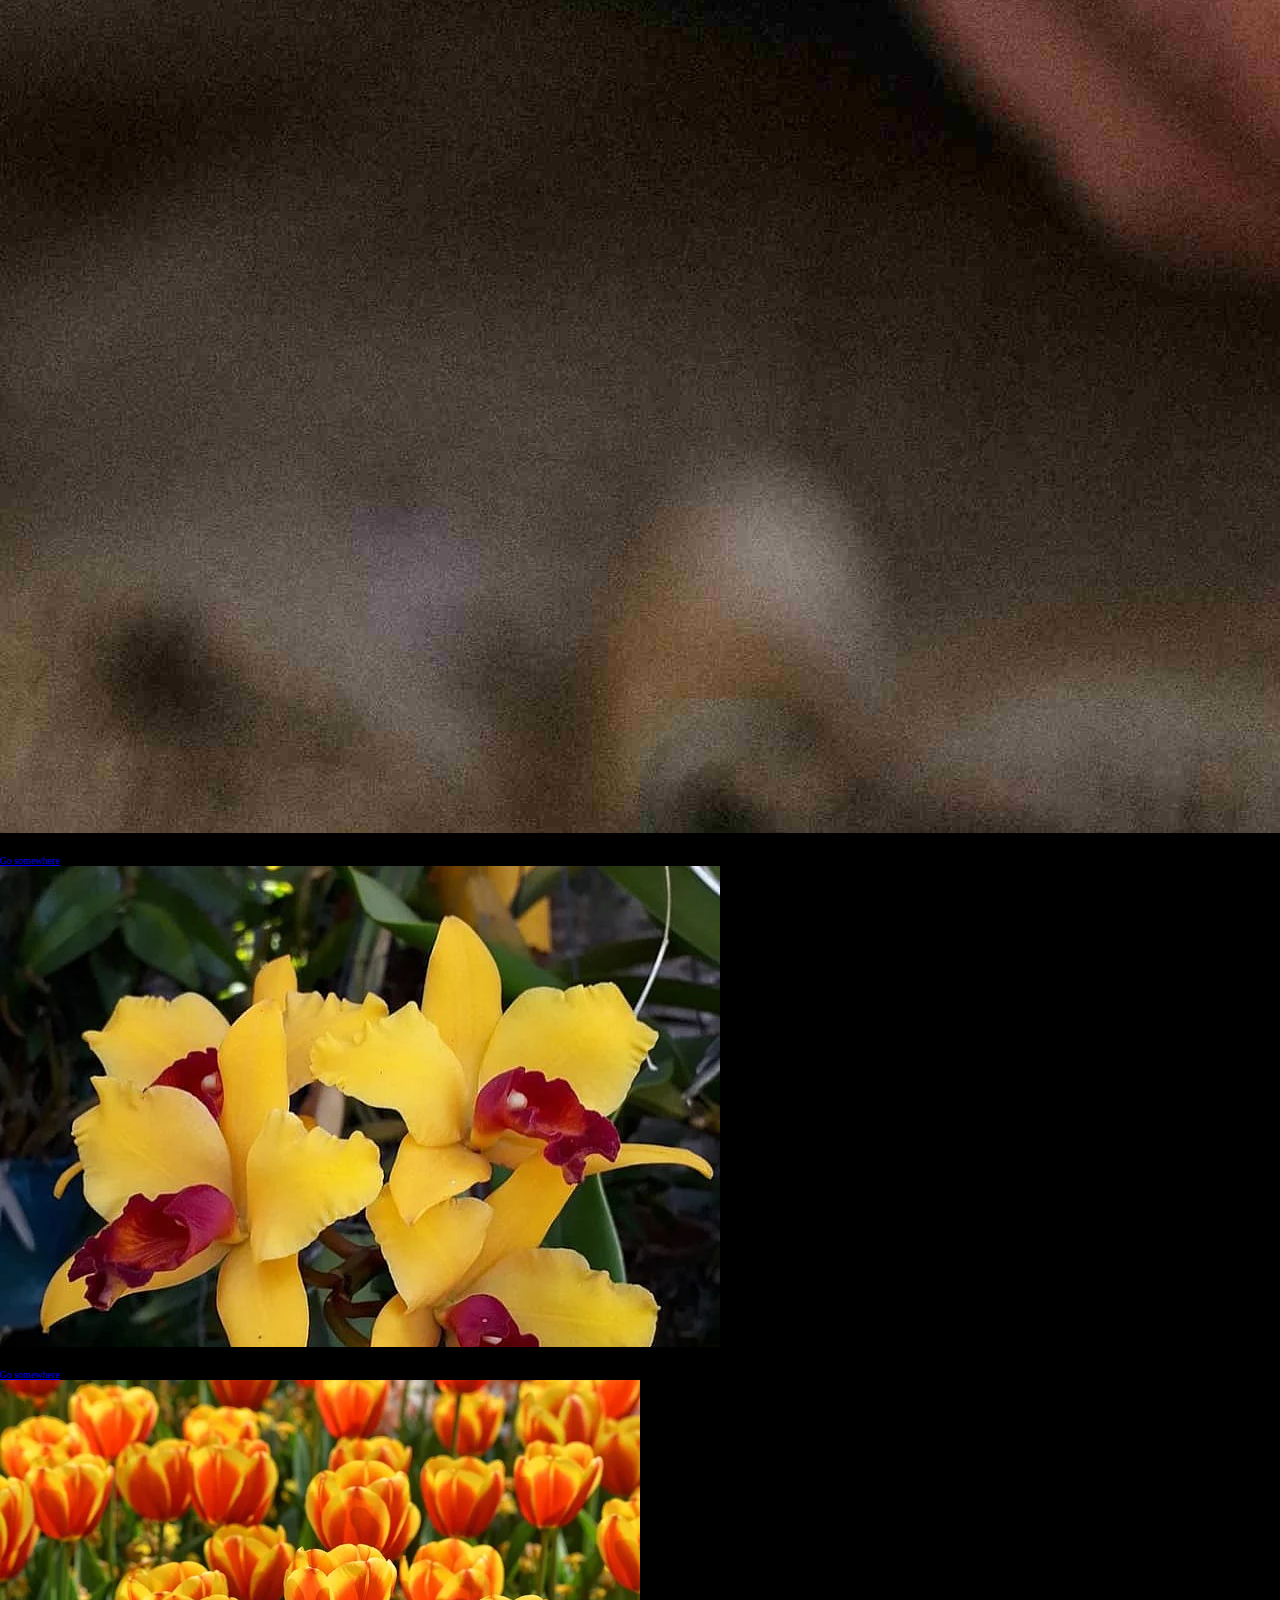
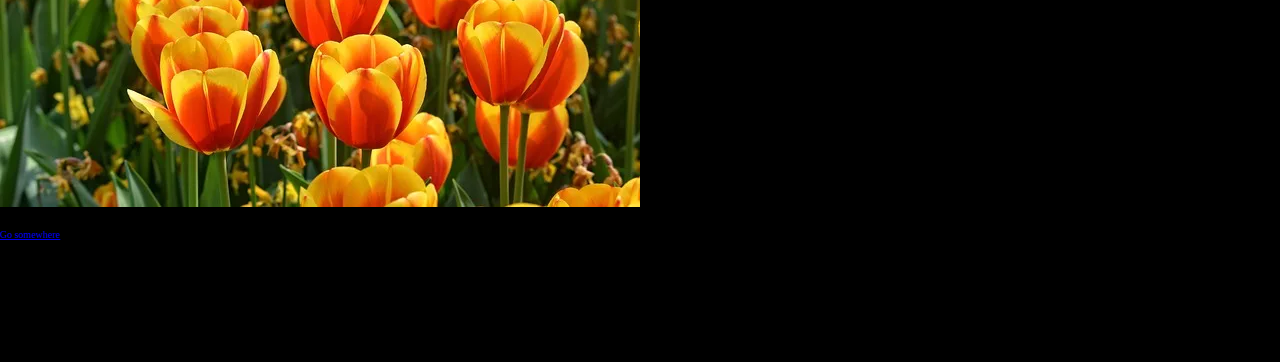
==== commit 88521343: "pase las imagenes a formato webP y las comprimi, cambie el header y el main de servicios" ====
--- a/secciones/blog.html
+++ b/secciones/blog.html
@@ -21,7 +21,7 @@
   <nav class="navbar navbar-expand-lg navbar-light">
     <div class="container-fluid">
       <div class="d-flex justify-content-start">
-        <img src="../multimedia/logo.png" class="header-logo w-25 d-block d-sm-block d-md-block d-lg-none d-xl-none d-xxl-none" alt="mi logo">
+        <a href="../index.html"><img src="../multimedia/logo.webp" class="w-75" alt="mi logo"></a>
       </div>
       <button class="navbar-toggler" type="button" data-bs-toggle="collapse" data-bs-target="#navbarNav" aria-controls="navbarNav" aria-expanded="false" aria-label="Toggle navigation">
         <span class="navbar-toggler-icon"></span>
@@ -37,11 +37,8 @@
           <li class="nav-item">
             <a class="nav-link active text-white" href="galeria.html">Galería</a>
           </li>
-          <div class="d-flex d-flex justify-content-center w-25">
-            <img src="../multimedia/logo.png" class="header-logo w-50 d-none d-sm-none d-md-none d-lg-block" alt="mi logo">
-          </div>
           <li class="nav-item">
-            <a class="nav-link active text-white text-center" href="contacto.html">Contacto y presupuestos</a>
+            <a class="nav-link active text-white text-center" href="contacto.html">Contacto</a>
           </li>
           <li class="nav-item">
             <a class="nav-link active text-white" href="blog.html">Blog</a>
@@ -59,7 +56,7 @@
     <div class="row text-center">
       <section class="col-12 col-sm-12 col-md-6 col-lg-4 mt-2 mb-2">
         <div class="card">
-          <img src="../multimedia/glicina.png" class="card-img-top" alt="Flor de glicina">
+          <img src="../multimedia/glicina.webp" class="card-img-top" alt="Flor de glicina">
           <div class="card-body bg-dark">
             <h1 class="card-title fs-5 text-white">Flor de glicina</h1>
             <p class="card-text text-white">Some quick example text to build on the card title and make up the bulk of the card's content.</p>
@@ -70,7 +67,7 @@
 
       <section class="col-12 col-sm-12 col-md-6 col-lg-4 mt-2 mb-2">
         <div class="card">
-          <img src="../multimedia/tomates.png" class="card-img-top" alt="Planta de tomate">
+          <img src="../multimedia/tomates.webp" class="card-img-top" alt="Planta de tomate">
           <div class="card-body bg-dark">
             <h5 class="card-title fs-5  text-white">Planta de tomate</h5>
             <p class="card-text text-white">Some quick example text to build on the card title and make up the bulk of the card's content.</p>
@@ -81,7 +78,7 @@
 
       <section class="col-12 col-sm-12 col-md-6 col-lg-4 mt-2 mb-2">
         <div class="card">
-          <img src="../multimedia/violetas.png" class="card-img-top" alt="Violetas">
+          <img src="../multimedia/violetas.webp" class="card-img-top" alt="Violetas">
           <div class="card-body bg-dark">
             <h5 class="card-title fs-5  text-white">Violetas</h5>
             <p class="card-text text-white">Some quick example text to build on the card title and make up the bulk of the card's content.</p>
@@ -92,7 +89,7 @@
 
       <section class="col-12 col-sm-12 col-md-6 col-lg-4 mt-2 mb-2">
         <div class="card">
-          <img src="../multimedia/huerta.png" class="card-img-top" alt="Huerta">
+          <img src="../multimedia/huerta.webp" class="card-img-top" alt="Huerta">
           <div class="card-body bg-dark">
             <h5 class="card-title fs-5  text-white">Huerta</h5>
             <p class="card-text text-white">Some quick example text to build on the card title and make up the bulk of the card's content.</p>
@@ -103,7 +100,7 @@
 
       <section class="col-12 col-sm-12 col-md-6 col-lg-4 mt-2 mb-2">
         <div class="card">
-          <img src="../multimedia/orquidea.png" class="card-img-top" alt="Orquieda">
+          <img src="../multimedia/orquidea.webp" class="card-img-top" alt="Orquieda">
           <div class="card-body bg-dark">
             <h5 class="card-title fs-5  text-white">Orquieda</h5>
             <p class="card-text text-white">Some quick example text to build on the card title and make up the bulk of the card's content.</p>
@@ -114,7 +111,7 @@
 
       <section class="col-12 col-sm-12 col-md-6 col-lg-4 mt-2 mb-2">
         <div class="card">
-          <img src="../multimedia/tulipanes.png" class="card-img-top" alt="Tulipanes">
+          <img src="../multimedia/tulipanes.webp" class="card-img-top" alt="Tulipanes">
           <div class="card-body bg-dark">
             <h5 class="card-title fs-5  text-white">Tulipanes</h5>
             <p class="card-text text-white">Some quick example text to build on the card title and make up the bulk of the card's content.</p>
@@ -123,11 +120,13 @@
         </div>
       </section>
 
-      <div class="florGlicina">
-        <p class="text-white pt-5 fs-3">
-          La glicina es una hermosa planta trepadora capaz de ofrecer un exquisito aroma y una floración bellísima. Estas características la convierten en una planta increíble para conceder esa preciada sombra y decorar una zona de porche o el jardín. La glicinia, cuyo nombre científico es Wisteria, es también conocida como flor de la pluma o glicina. Es una planta estupenda para cubrir paredes, muros, pérgolas o, incluso, verjas. Puedes cultivar la glicinia también en forma de arbolito, podándola para que una de sus ramas crezca fuerte y haga las veces de tronco.
-        </p>
-      </div>
+      <section class="florGlicina">
+        <div>
+          <p class="text-white pt-5 fs-3">
+            La glicina es una hermosa planta trepadora capaz de ofrecer un exquisito aroma y una floración bellísima. Estas características la convierten en una planta increíble para conceder esa preciada sombra y decorar una zona de porche o el jardín. La glicinia, cuyo nombre científico es Wisteria, es también conocida como flor de la pluma o glicina. Es una planta estupenda para cubrir paredes, muros, pérgolas o, incluso, verjas. Puedes cultivar la glicinia también en forma de arbolito, podándola para que una de sus ramas crezca fuerte y haga las veces de tronco.
+          </p>
+        </div>
+      </section>
 
     </div>
   </div>
@@ -138,7 +137,7 @@
 <footer>
   <nav>
     <ul class="logoFixed">
-        <li><a href="https://wa.me/+541161610176" target="_blank"><img src="../multimedia/logo-whatsapp.png" width="50" height="50"  alt="Whatsapp"></a></li>
+        <li><a href="https://wa.me/+541161610176" target="_blank"><img src="../multimedia/logo-whatsapp.webp" width="50" height="50"  alt="Whatsapp"></a></li>
     </ul>
   </nav>
 </footer>
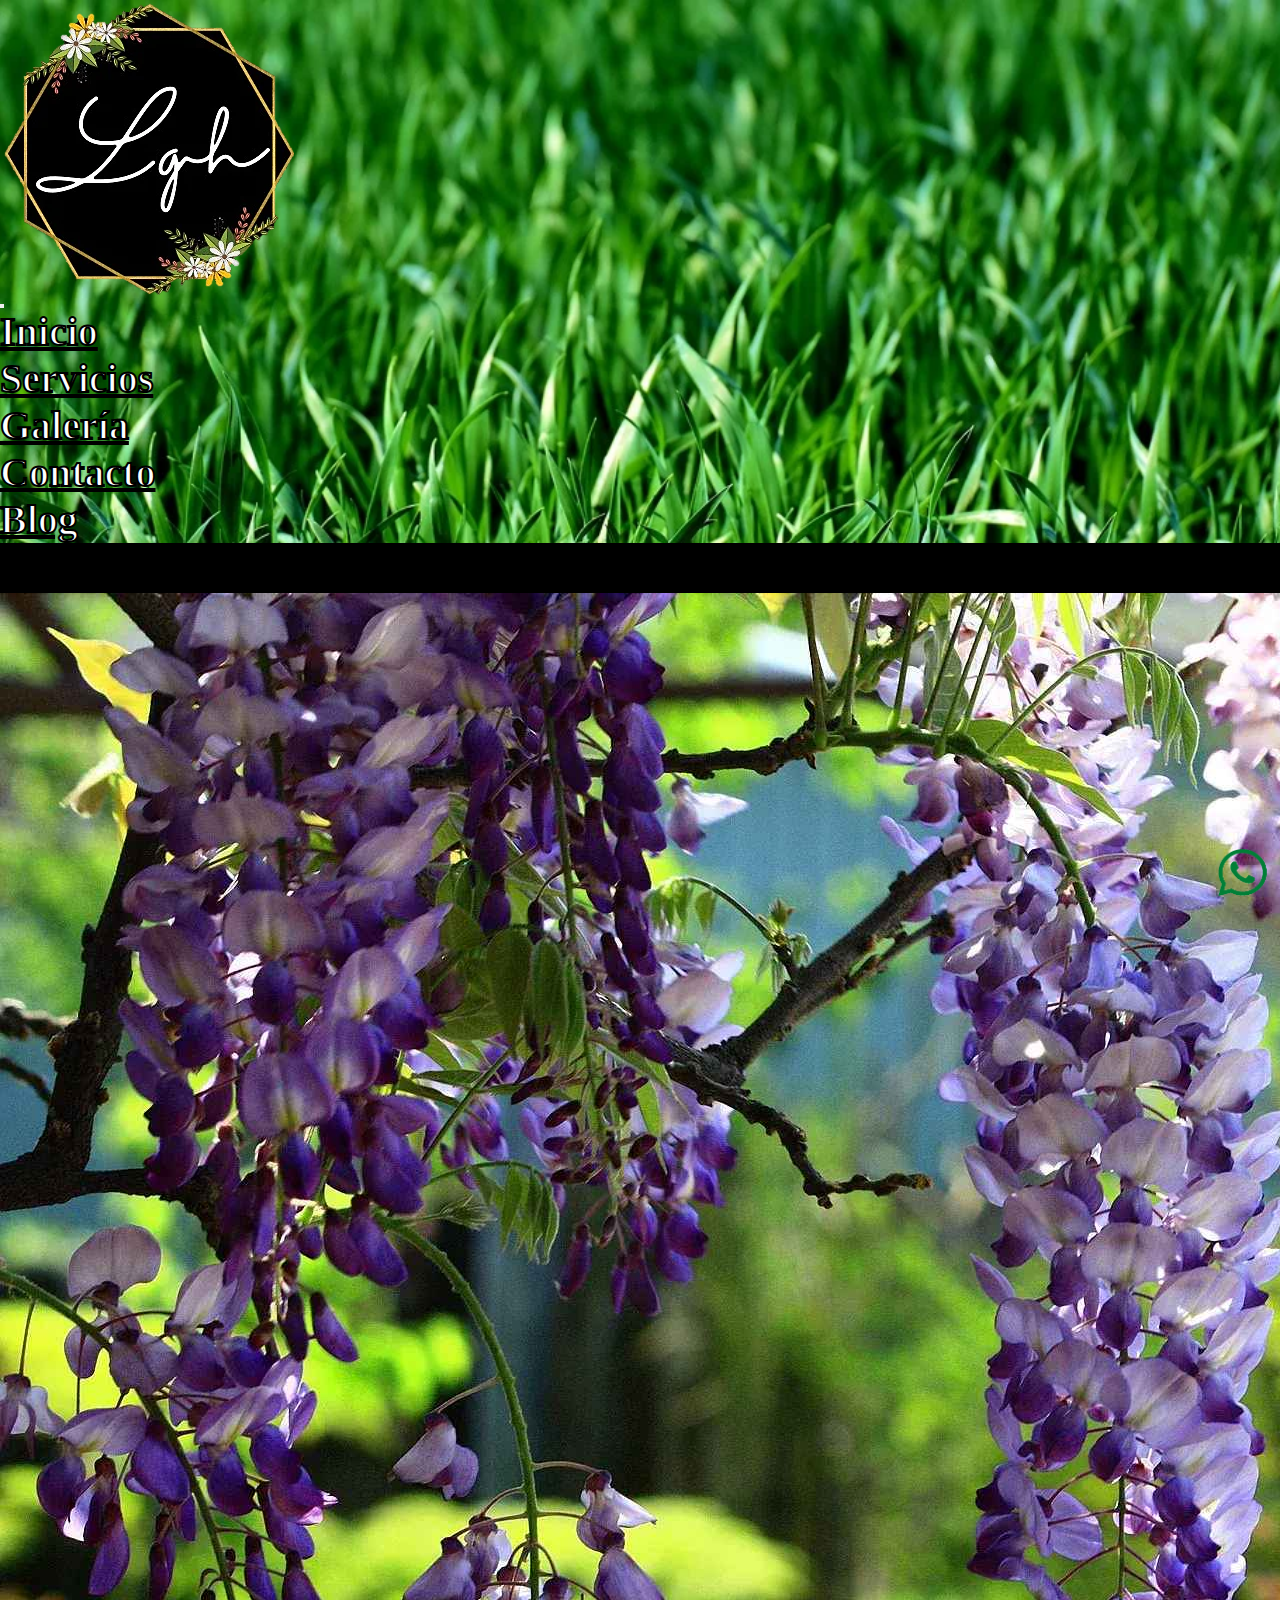
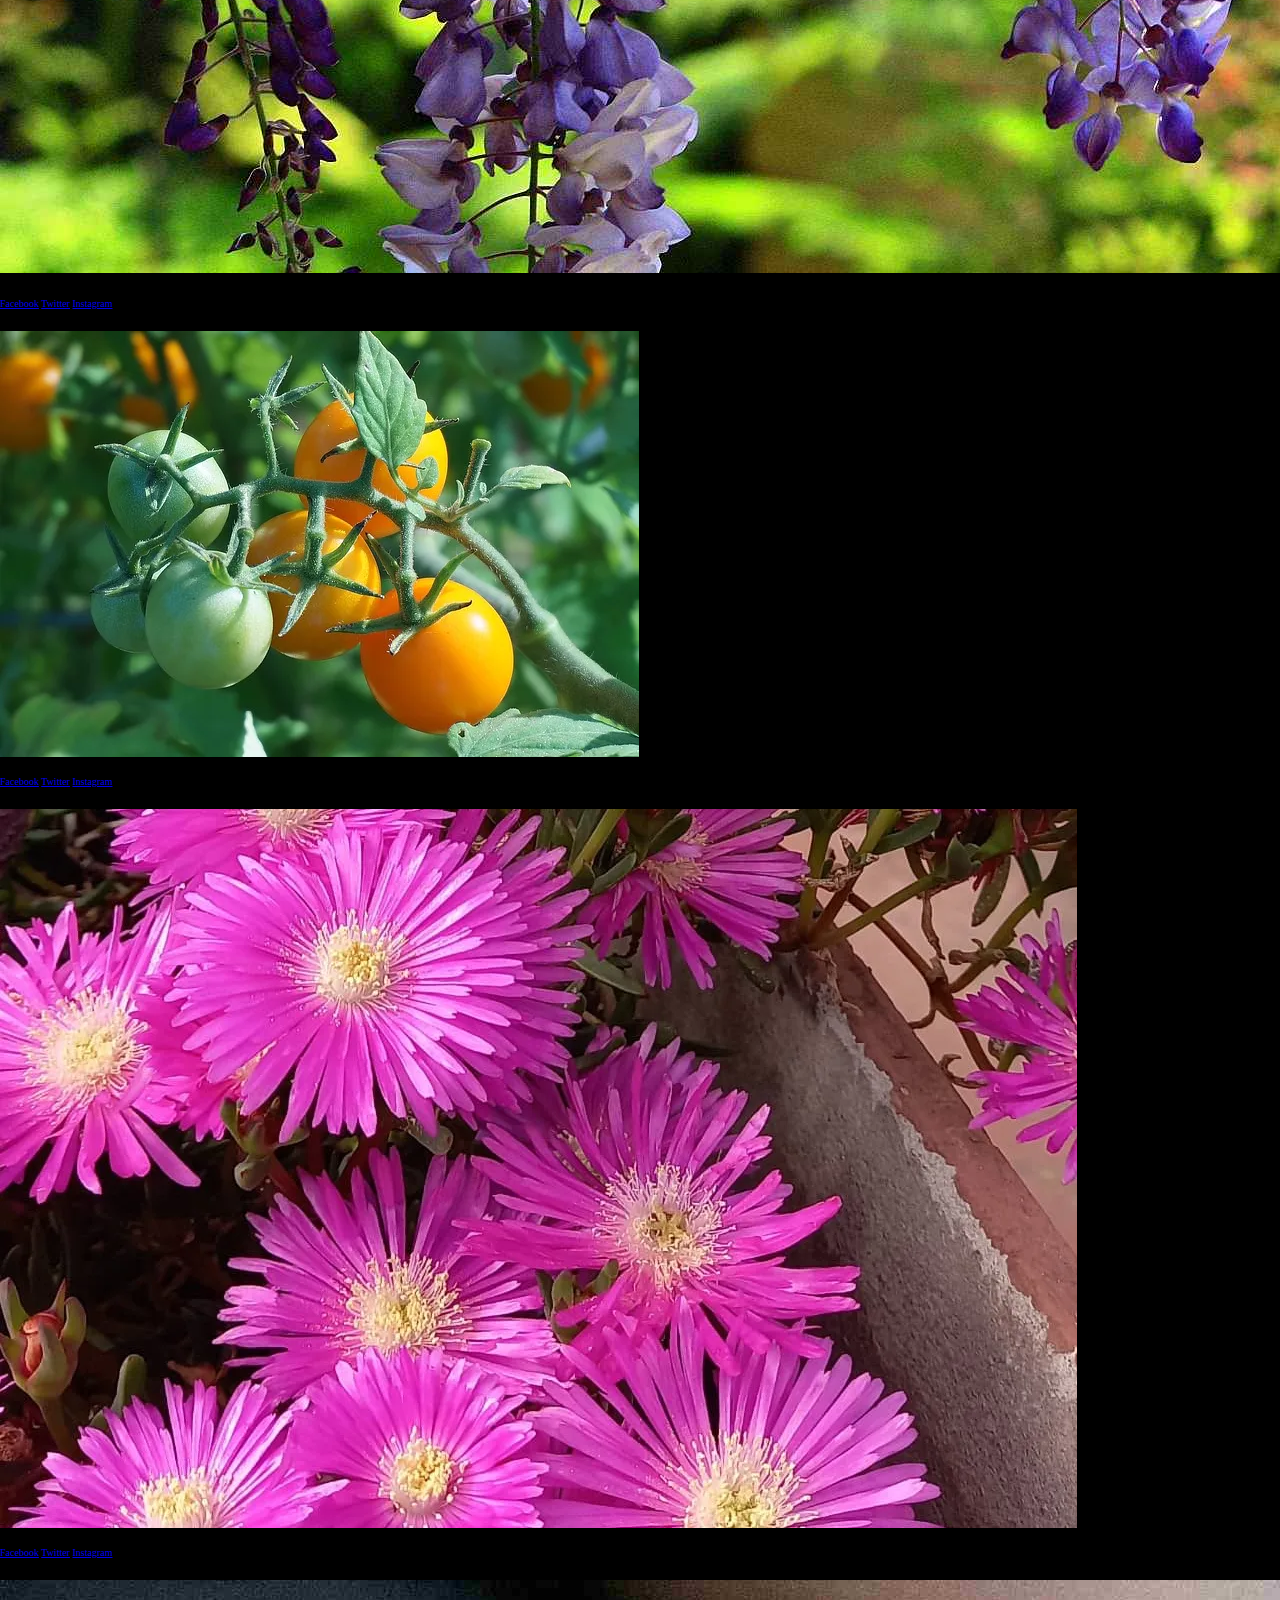
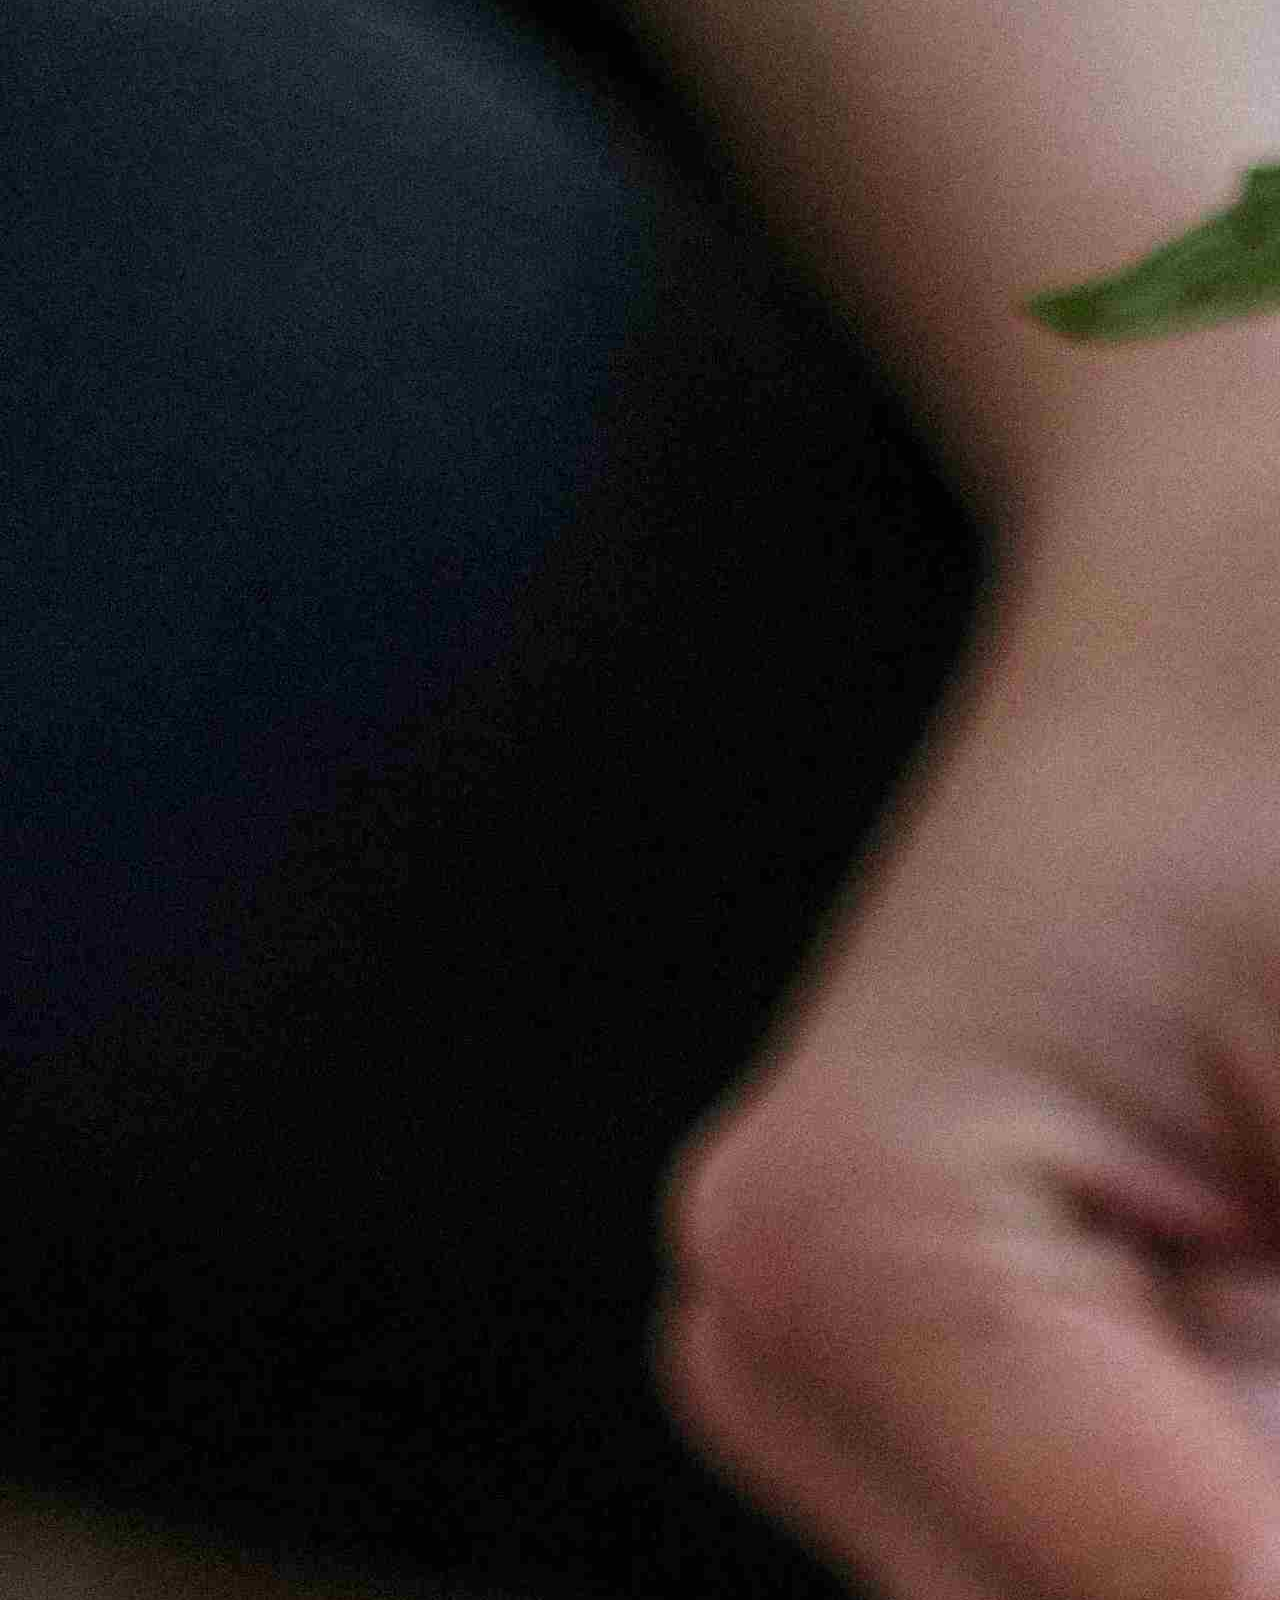
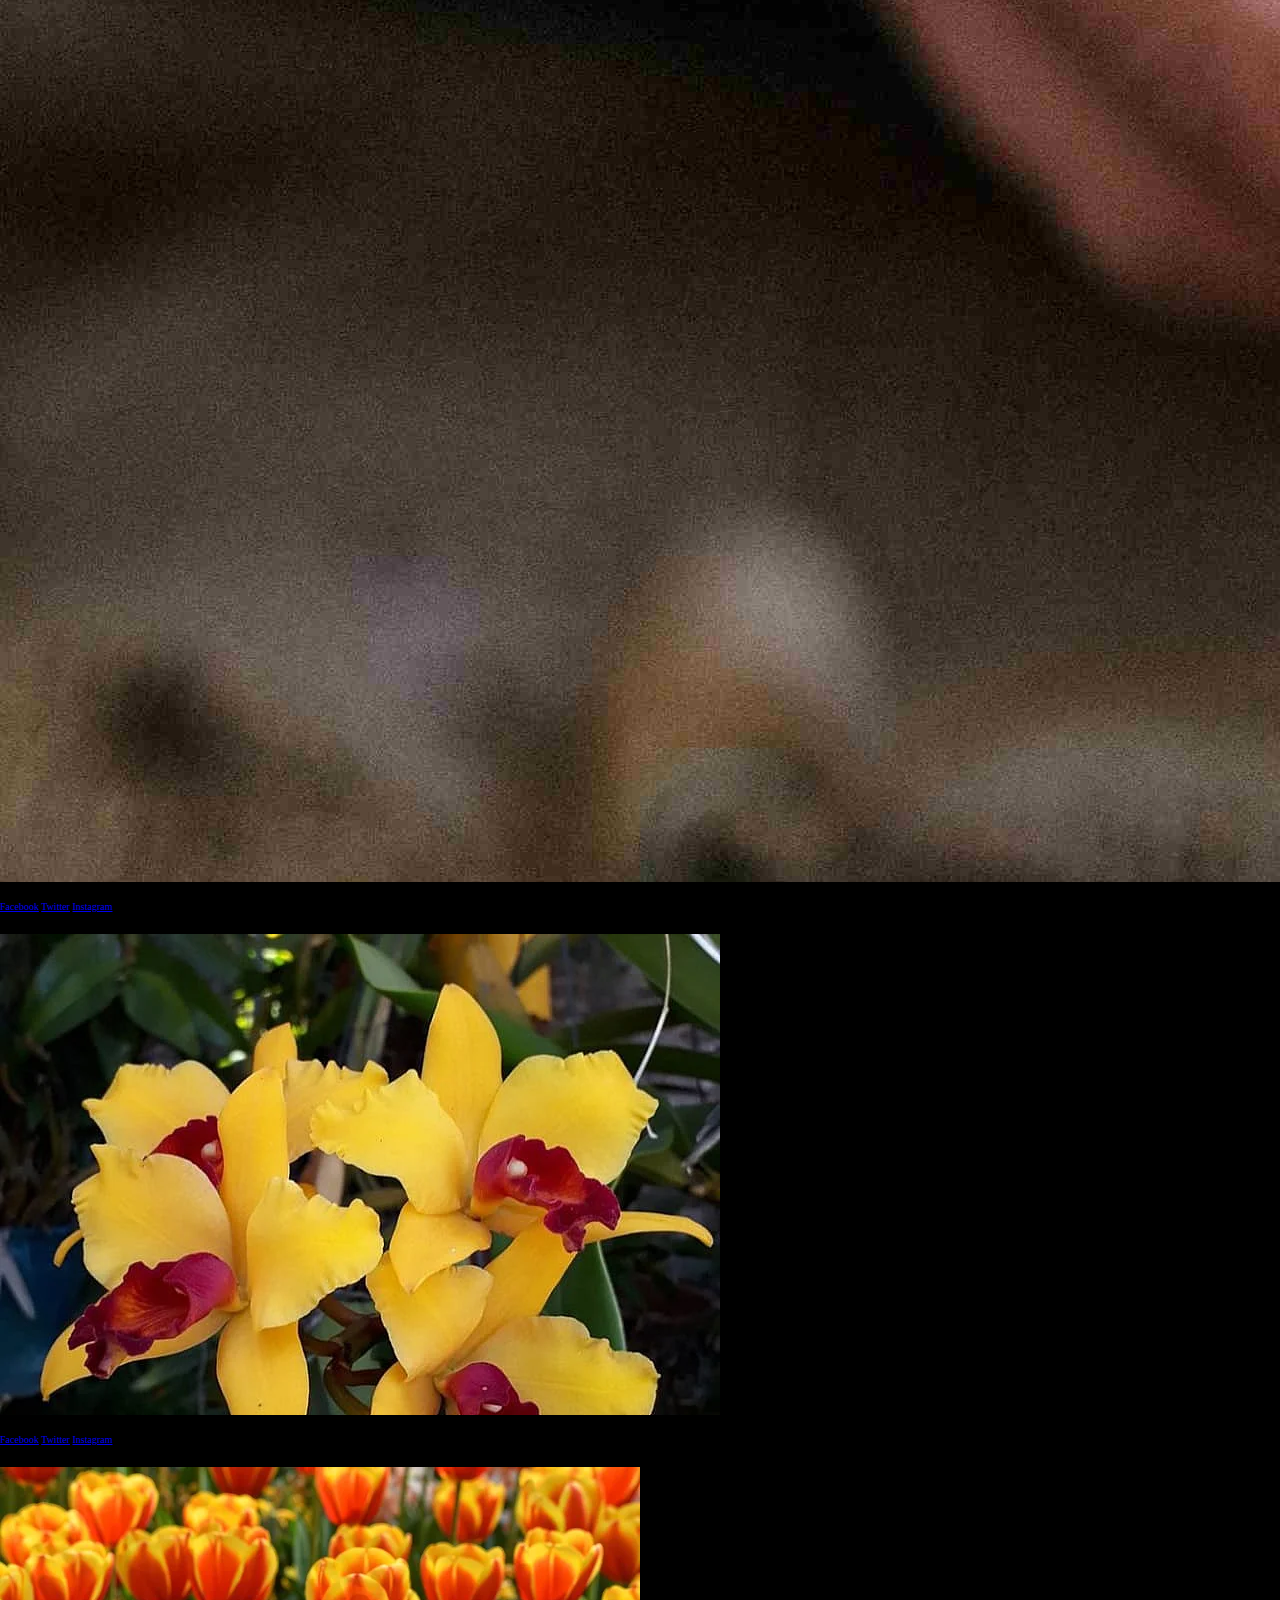
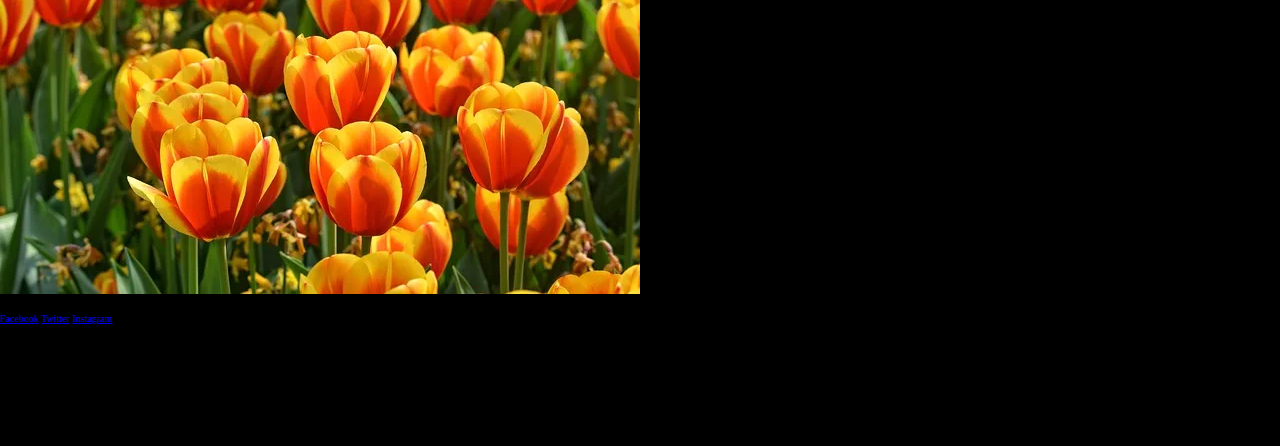
==== commit c6fd0f17: "termine la sección del blog" ====
--- a/secciones/blog.html
+++ b/secciones/blog.html
@@ -58,10 +58,16 @@
         <div class="card">
           <img src="../multimedia/glicina.webp" class="card-img-top" alt="Flor de glicina">
           <div class="card-body bg-dark">
-            <h1 class="card-title fs-5 text-white">Flor de glicina</h1>
-            <p class="card-text text-white">Some quick example text to build on the card title and make up the bulk of the card's content.</p>
-            <a href="#" class="btn btn-primary">Go somewhere</a>
+            <h1 class="card-title fs-4 text-white">Flor de glicina</h1>
+            <a href="https://www.facebook.com/" class="btn btn-primary" target="_blank">Facebook</a>
+            <a href="https://www.twitter.com/" class="btn btn-info" target="_blank">Twitter</a>
+            <a href="https://www.instagram.com/" class="btn btn-danger" target="_blank">Instagram</a>
           </div>
+        </div>
+        <div>
+          <p class="text-white pt-5 fs-3">
+            La glicina es una hermosa planta trepadora capaz de ofrecer un exquisito aroma y una floración bellísima. Estas características la convierten en una planta increíble para conceder esa preciada sombra y decorar una zona de porche o el jardín. La glicinia, cuyo nombre científico es Wisteria, es también conocida como flor de la pluma o glicina. Es una planta estupenda para cubrir paredes, muros, pérgolas o, incluso, verjas. Puedes cultivar la glicinia también en forma de arbolito, podándola para que una de sus ramas crezca fuerte y haga las veces de tronco.
+          </p>
         </div>
       </section>
 
@@ -69,10 +75,15 @@
         <div class="card">
           <img src="../multimedia/tomates.webp" class="card-img-top" alt="Planta de tomate">
           <div class="card-body bg-dark">
-            <h5 class="card-title fs-5  text-white">Planta de tomate</h5>
-            <p class="card-text text-white">Some quick example text to build on the card title and make up the bulk of the card's content.</p>
-            <a href="#" class="btn btn-primary">Go somewhere</a>
+            <h2 class="card-title fs-4 text-white">Planta de tomate</h2>
+            <a href="https://www.facebook.com/" class="btn btn-primary" target="_blank">Facebook</a>
+            <a href="https://www.twitter.com/" class="btn btn-info" target="_blank">Twitter</a>
+            <a href="https://www.instagram.com/" class="btn btn-danger" target="_blank">Instagram</a>
           </div>
+        </div>
+        <div>
+          <p class="text-white pt-5 fs-3">Las plantas tomateras tienen un tamaño relativamente pequeño y por eso, según la variedad, se pueden cultivar en maceta. Así que no te preocupes si no dispones de un gran huerto ni de mucho espacio en el jardín. Bastará con un pequeño rincón, o incluso con unas macetas en la terraza. Más que el espacio, lo que sí es importante es que encuentres un lugar soleado para tus tomateras. Necesitarán al menos 6 horas de luz solar al día, aunque es mejor que disfruten de entre 8 y 10 horas de sol, para asegurarte de que te dan muchos tomates.
+          </p>
         </div>
       </section>
 
@@ -80,10 +91,15 @@
         <div class="card">
           <img src="../multimedia/violetas.webp" class="card-img-top" alt="Violetas">
           <div class="card-body bg-dark">
-            <h5 class="card-title fs-5  text-white">Violetas</h5>
-            <p class="card-text text-white">Some quick example text to build on the card title and make up the bulk of the card's content.</p>
-            <a href="#" class="btn btn-primary text-white">Go somewhere</a>
+            <h2 class="card-title fs-4 text-white">Violetas</h2>
+            <a href="https://www.facebook.com/" class="btn btn-primary" target="_blank">Facebook</a>
+            <a href="https://www.twitter.com/" class="btn btn-info" target="_blank">Twitter</a>
+            <a href="https://www.instagram.com/" class="btn btn-danger" target="_blank">Instagram</a>
           </div>
+        </div>
+        <div>
+          <p class="text-white pt-5 fs-3">La violeta es una planta de interior y exterior, por lo que no es muy recomendable que los rayos del sol le den directamente, aunque es necesario que reciban algo de luz para que puedan florecer fuertes, en caso contrario sus flores serán muy débiles. Es ideal tenerla en zonas sombrías pero no frescas, sino cálidas y en la que le de parcialmente la luz. Recuerda: el exceso de luz puede hacer que la flor se marchite o incluso se queme. Lo notarás si observas sus hojas con un tono amarillo.
+          </p>
         </div>
       </section>
 
@@ -91,10 +107,15 @@
         <div class="card">
           <img src="../multimedia/huerta.webp" class="card-img-top" alt="Huerta">
           <div class="card-body bg-dark">
-            <h5 class="card-title fs-5  text-white">Huerta</h5>
-            <p class="card-text text-white">Some quick example text to build on the card title and make up the bulk of the card's content.</p>
-            <a href="#" class="btn btn-primary">Go somewhere</a>
+            <h2 class="card-title fs-4 text-white">Huerta</h2>
+            <a href="https://www.facebook.com/" class="btn btn-primary" target="_blank">Facebook</a>
+            <a href="https://www.twitter.com/" class="btn btn-info" target="_blank">Twitter</a>
+            <a href="https://www.instagram.com/" class="btn btn-danger" target="_blank">Instagram</a>
           </div>
+        </div>
+        <div>
+          <p class="text-white pt-5 fs-3">Si crees que tener a tu cargo muchos cultivos será complicado, comienza con las hierbas aromáticas. Se pueden tener en pequeñas macetas, adornarán tu cocina y dejarán un aroma exquisito. Si la calidad de la tierra que dispones es mala, considera emplear hidroponía, es una técnica que se adapta a tus condiciones. Además, es una gran opción para pasar tiempo en familia. Si todos participan, tener un huerto será aún más divertido y también cocinarán juntos los resultados de su trabajo.
+          </p>
         </div>
       </section>
 
@@ -102,10 +123,15 @@
         <div class="card">
           <img src="../multimedia/orquidea.webp" class="card-img-top" alt="Orquieda">
           <div class="card-body bg-dark">
-            <h5 class="card-title fs-5  text-white">Orquieda</h5>
-            <p class="card-text text-white">Some quick example text to build on the card title and make up the bulk of the card's content.</p>
-            <a href="#" class="btn btn-primary">Go somewhere</a>
+            <h2 class="card-title fs-4 text-white">Orquieda</h2>
+            <a href="https://www.facebook.com/" class="btn btn-primary" target="_blank">Facebook</a>
+            <a href="https://www.twitter.com/" class="btn btn-info" target="_blank">Twitter</a>
+            <a href="https://www.instagram.com/" class="btn btn-danger" target="_blank">Instagram</a>
           </div>
+        </div>
+        <div>
+          <p class="text-white pt-5 fs-3">Si riegas las orquídeas con una regadera es muy fácil que las raíces reciban demasiada agua. El agua tiene que llegar a todas las raíces, y solo cuando nos hemos asegurado de que están secas después del último regado. Debido a su hábitat natural, las orquídeas están acostumbradas a las tormentas tropicales, por lo que necesitan que la superficie en la que crecen esté completamente empapada. En líneas generales, deberías sumergir la planta una vez por semana.
+          </p>
         </div>
       </section>
 
@@ -113,21 +139,17 @@
         <div class="card">
           <img src="../multimedia/tulipanes.webp" class="card-img-top" alt="Tulipanes">
           <div class="card-body bg-dark">
-            <h5 class="card-title fs-5  text-white">Tulipanes</h5>
-            <p class="card-text text-white">Some quick example text to build on the card title and make up the bulk of the card's content.</p>
-            <a href="#" class="btn btn-primary">Go somewhere</a>
+            <h2 class="card-title fs-4 text-white">Tulipanes</h2>
+            <a href="https://www.facebook.com/" class="btn btn-primary" target="_blank">Facebook</a>
+            <a href="https://www.twitter.com/" class="btn btn-info" target="_blank">Twitter</a>
+            <a href="https://www.instagram.com/" class="btn btn-danger" target="_blank">Instagram</a>
           </div>
         </div>
-      </section>
-
-      <section class="florGlicina">
         <div>
-          <p class="text-white pt-5 fs-3">
-            La glicina es una hermosa planta trepadora capaz de ofrecer un exquisito aroma y una floración bellísima. Estas características la convierten en una planta increíble para conceder esa preciada sombra y decorar una zona de porche o el jardín. La glicinia, cuyo nombre científico es Wisteria, es también conocida como flor de la pluma o glicina. Es una planta estupenda para cubrir paredes, muros, pérgolas o, incluso, verjas. Puedes cultivar la glicinia también en forma de arbolito, podándola para que una de sus ramas crezca fuerte y haga las veces de tronco.
+          <p class="text-white pt-5 fs-3">Poda los tulipanes para fomentar que vuelvan a crecer o córtalos para colocarlos en un florero. Usa simplemente unas tijeras de jardinería para cortar las flores en la base del tallo. Hazlo después de que el color de la flor pierda intensidad o cada vez que quieras colocarlos en un florero. Los tulipanes pueden durar entre 3 y 7 días en uno si los cuidas adecuadamente. Se pueden podar con facilidad para formar parte de una pieza central hermosa o para prepararlos para la siguiente temporada.
           </p>
         </div>
       </section>
-
     </div>
   </div>
 </main>
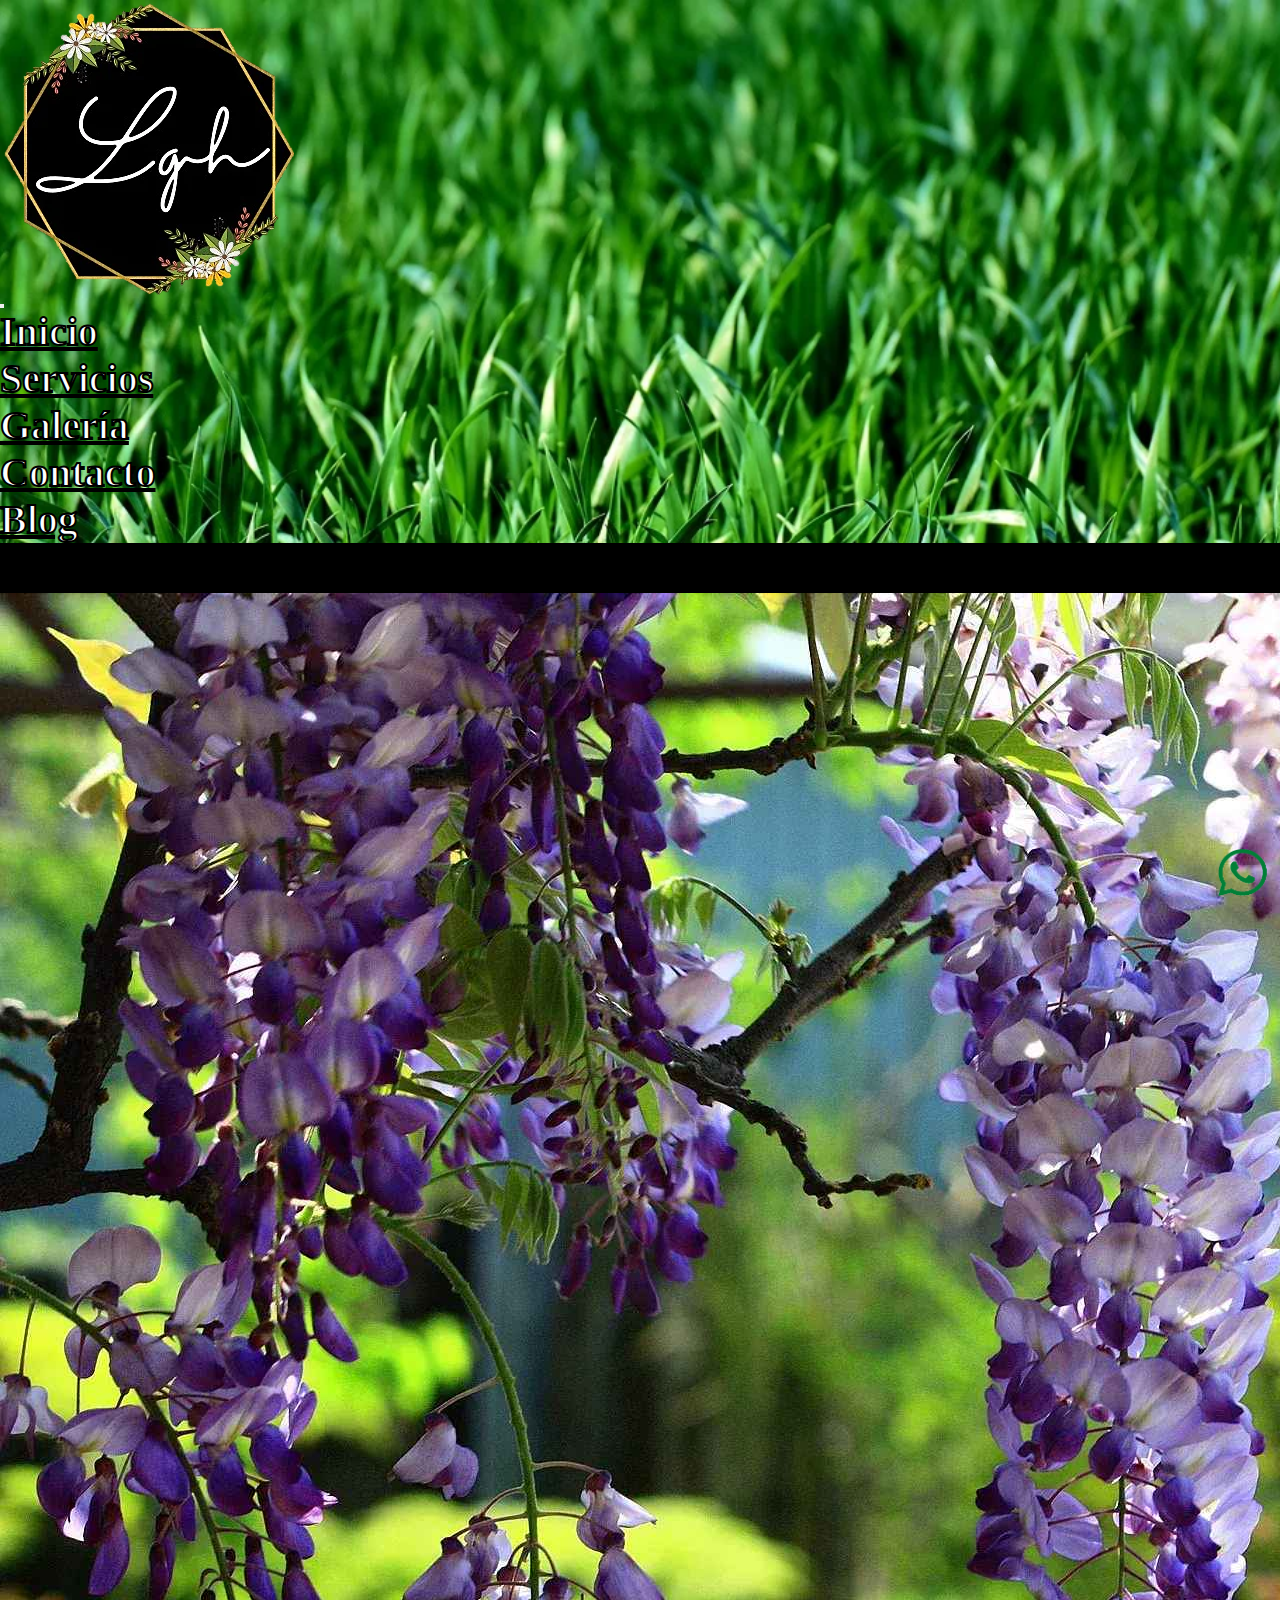
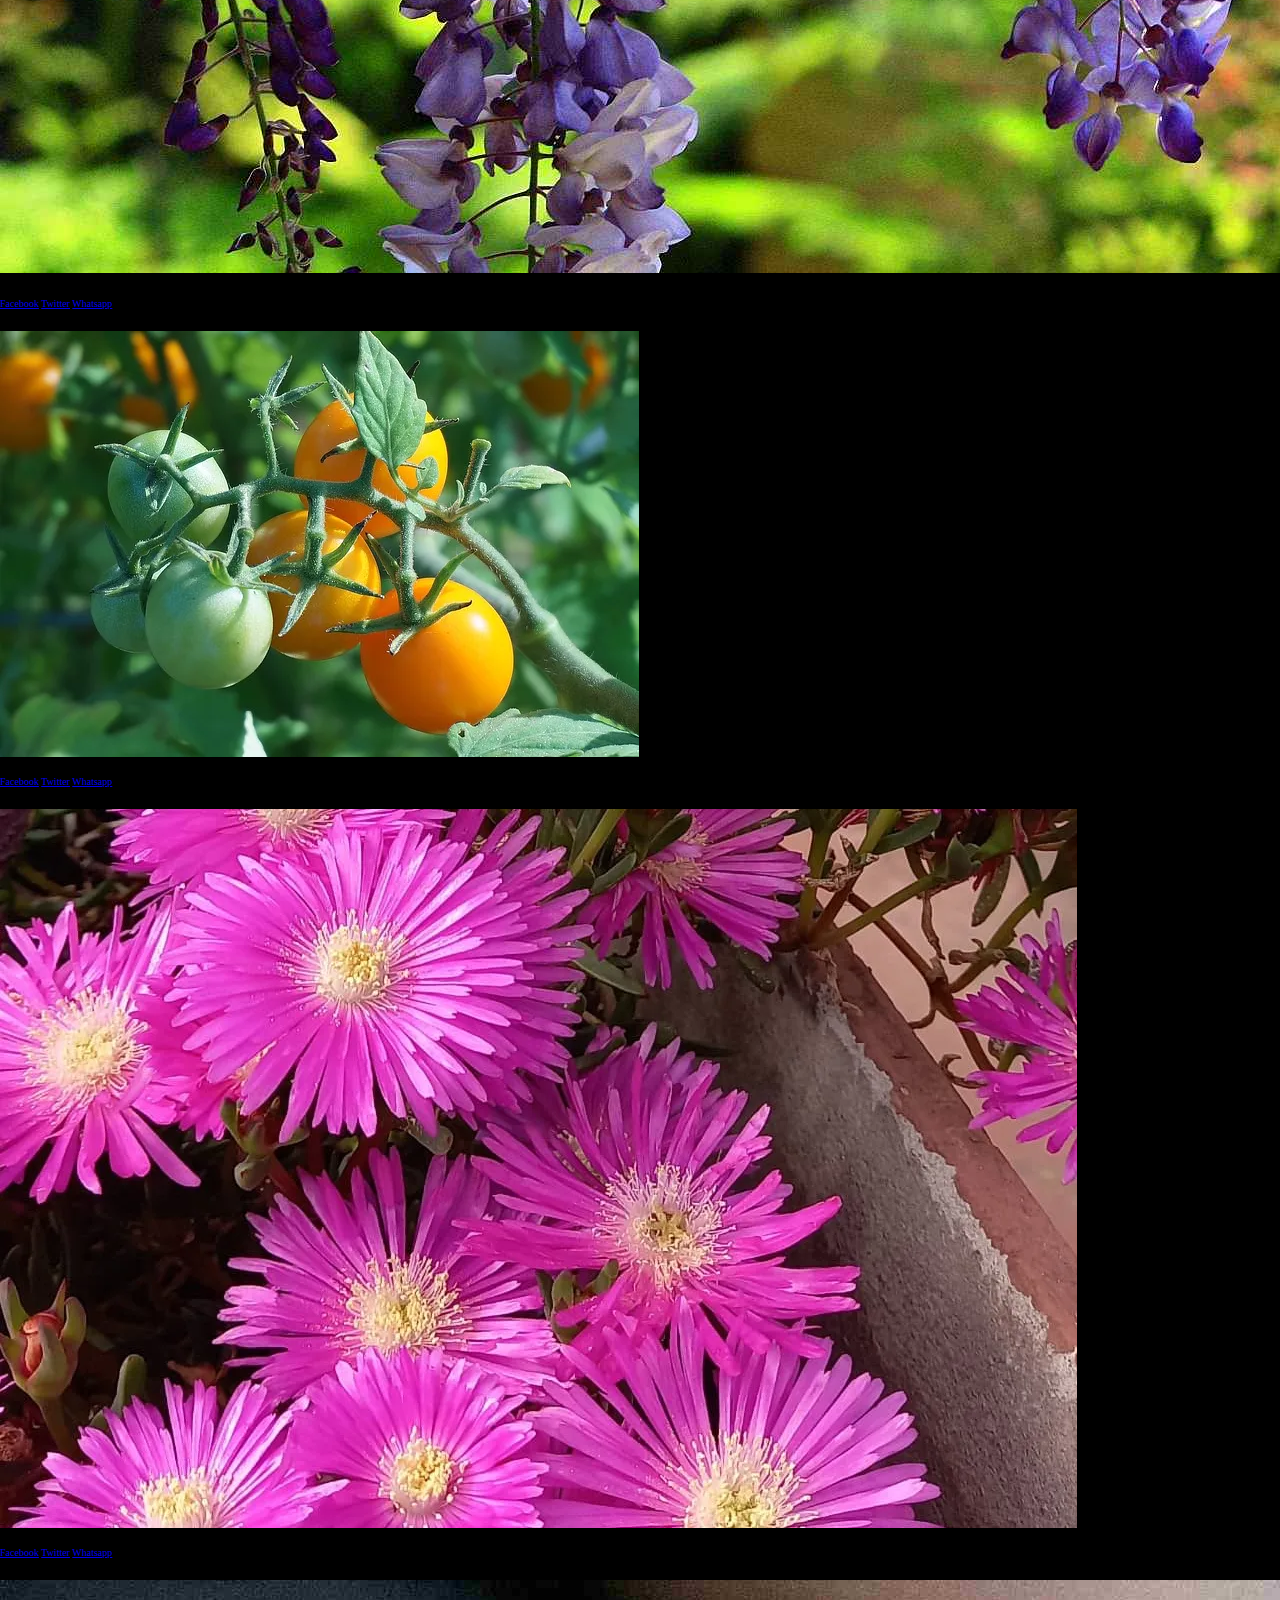
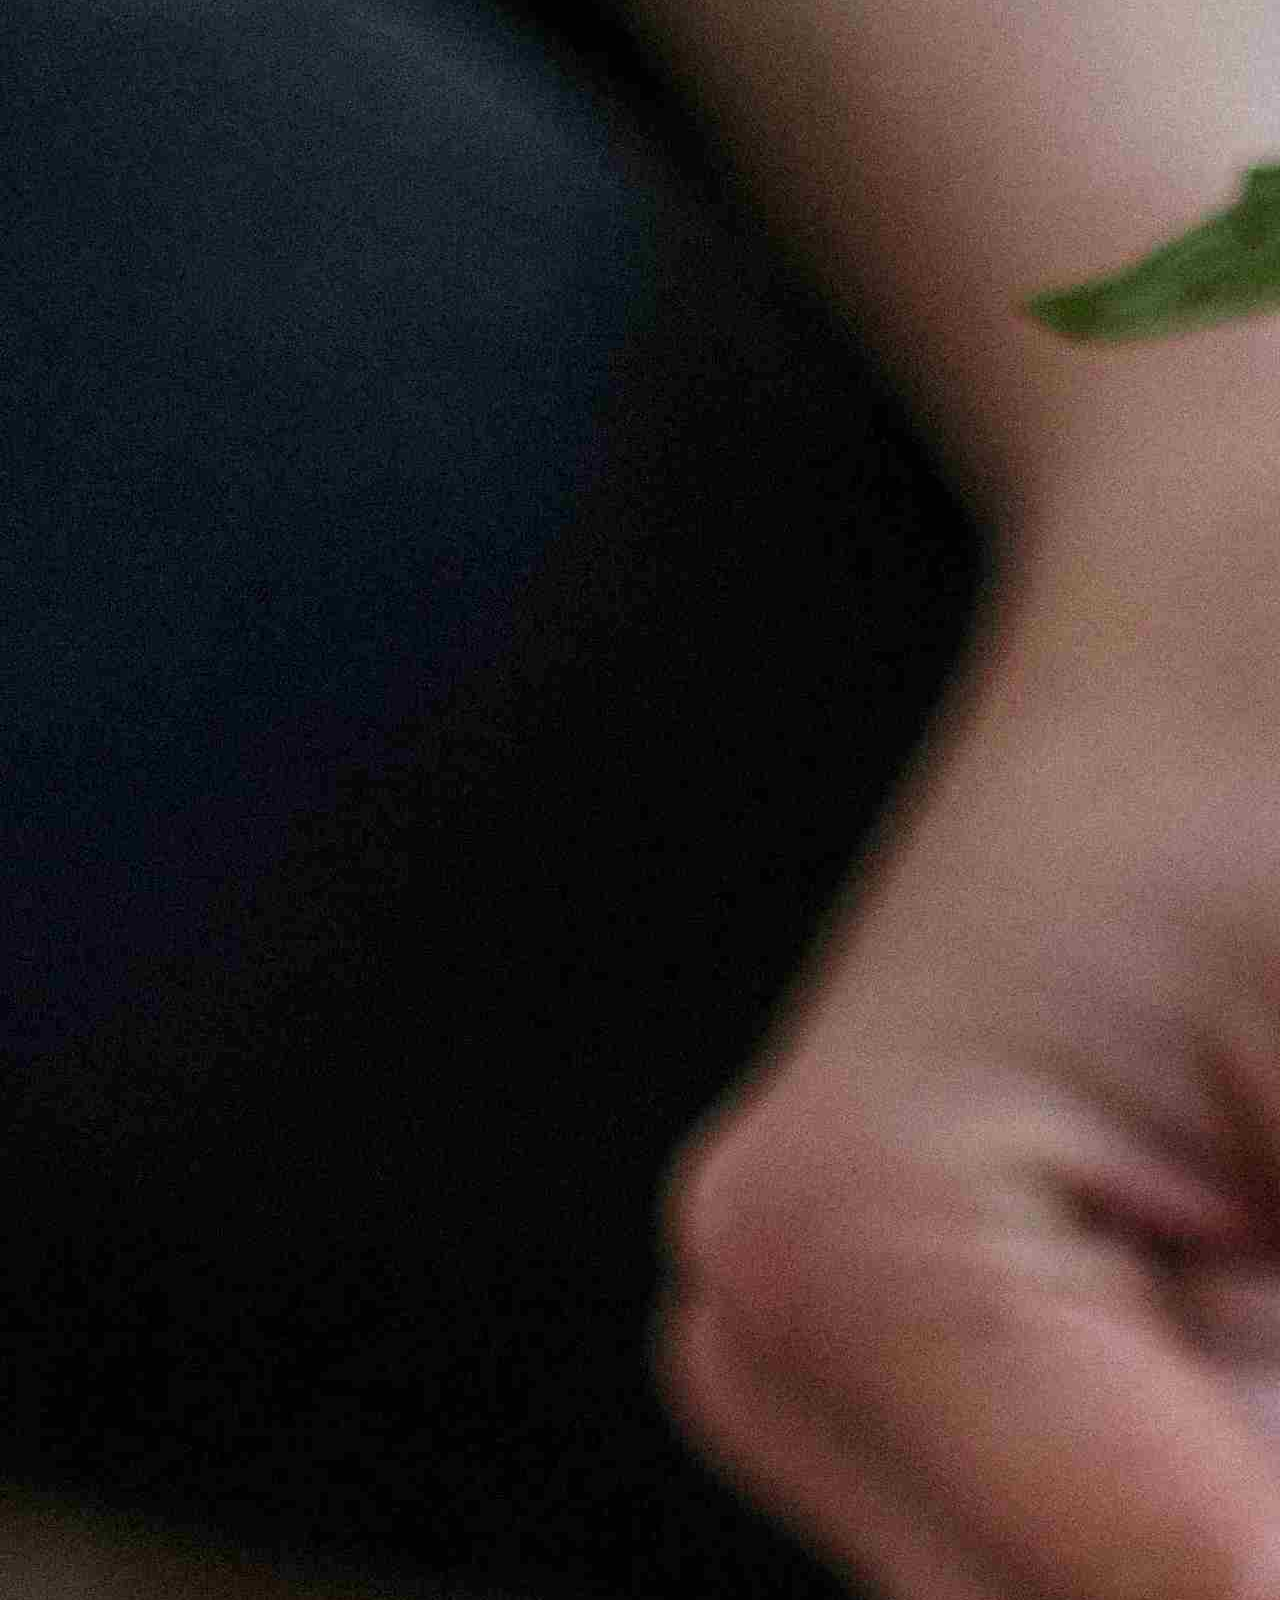
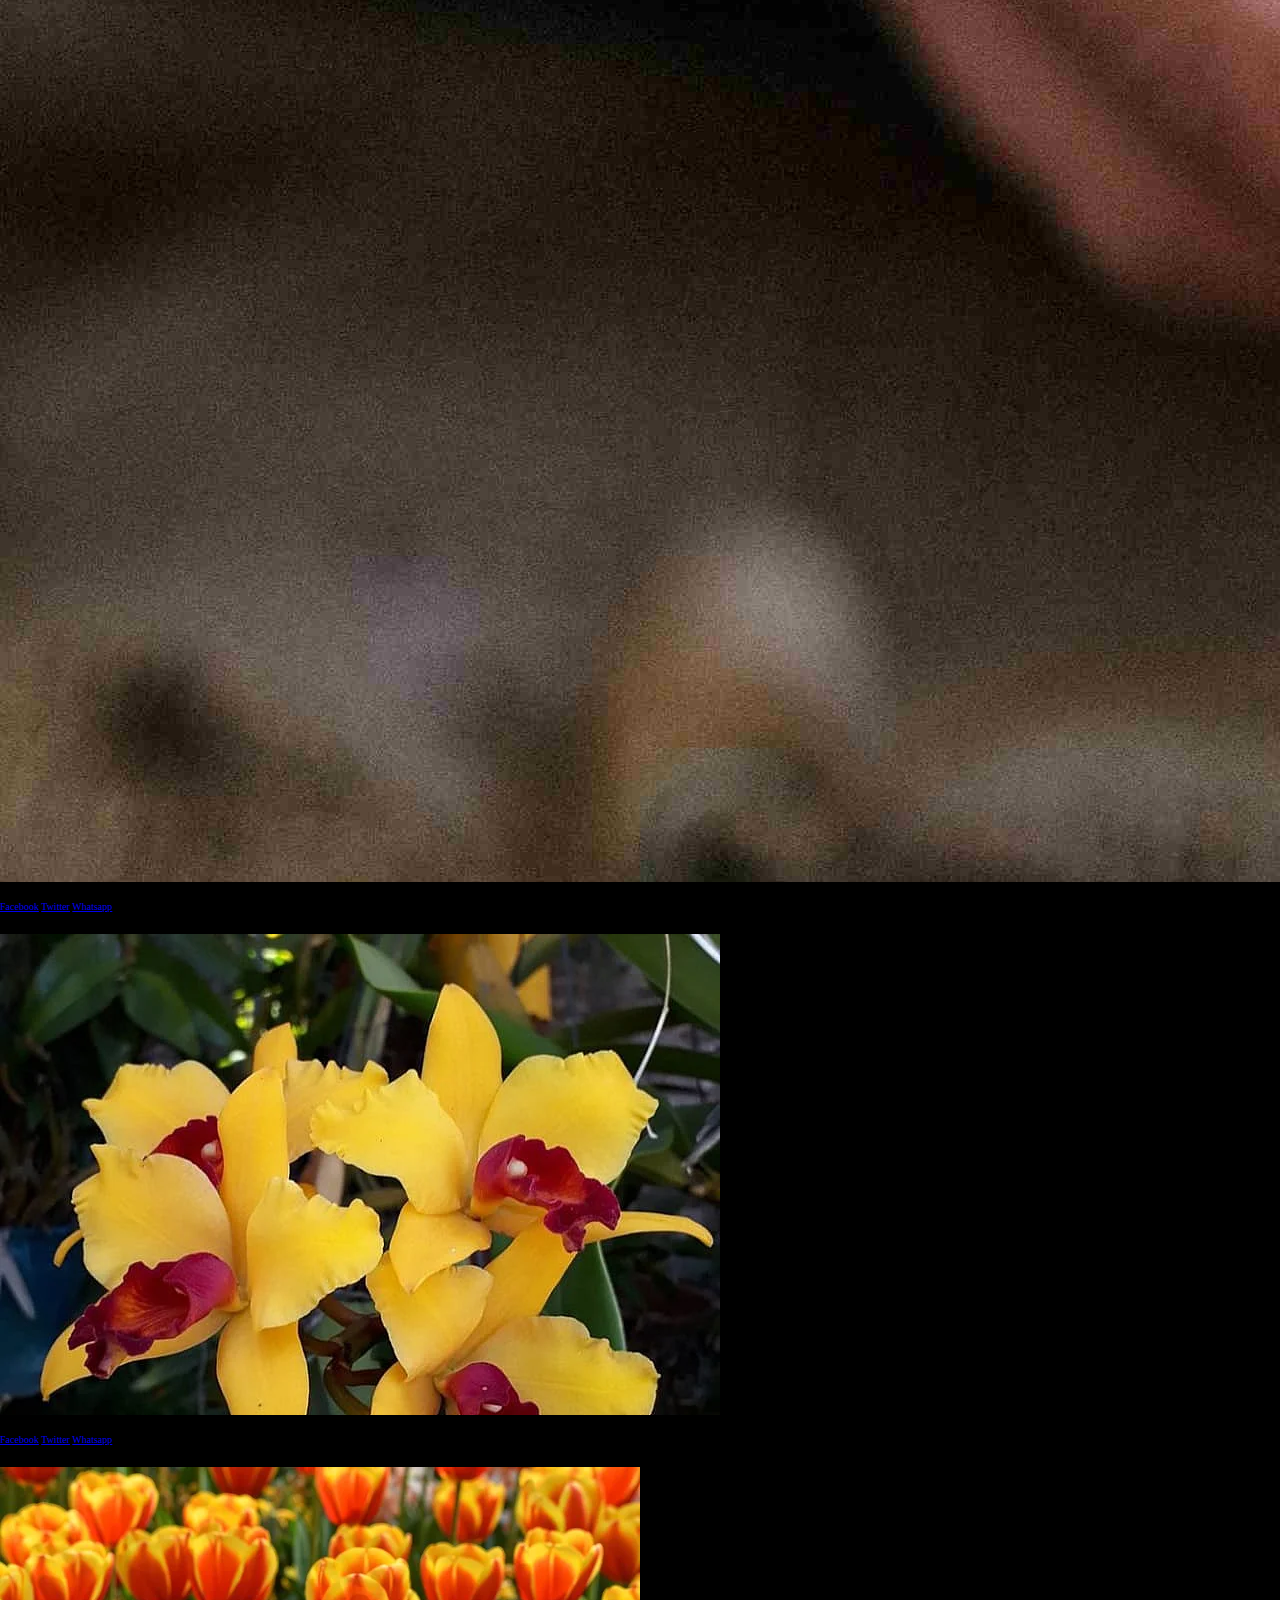
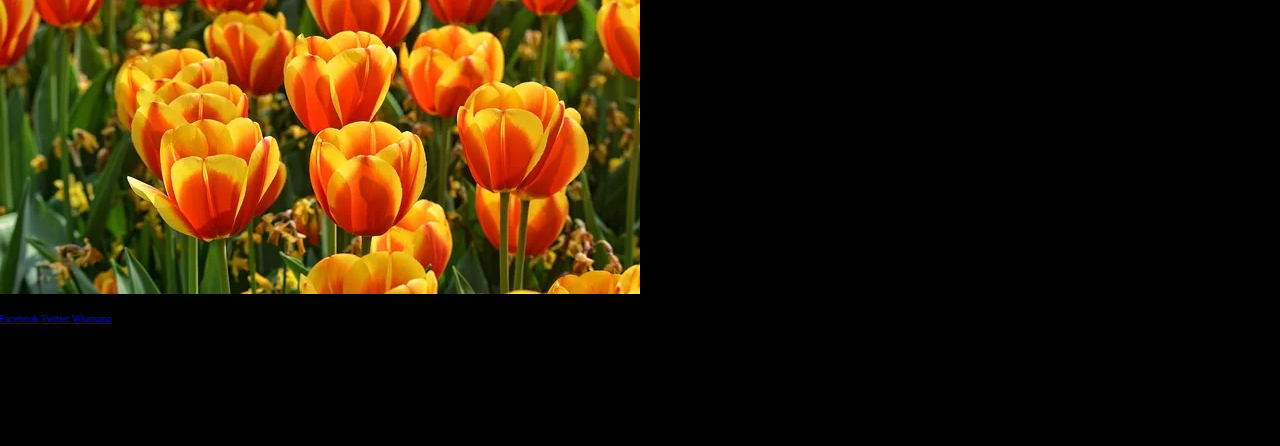
==== commit 402fa500: "edite el open graph y algunas los botones del  blog" ====
--- a/secciones/blog.html
+++ b/secciones/blog.html
@@ -8,6 +8,16 @@
     <meta name="keywords" content="jardinería, jardineria en casa, jardineria y paisajismo, plantas de interior, plantas de interior poca luz, plantas de interior resistentes, plantas de interior con flores, plantas de interior grandes, plantas de interior duraderas, plantas de interior colgantes, plantas de interior aptas para gatos, plantas de exterior, plantas de exterior resistentes, plantas de exterior para balcon, plantas de exterior que no necesitan sol, plantas de exterior resistentes al sol y al frio, plantas de exterior con flores, plantas de exterior resistentes todo el año, plantas de exterior para macetas, plantas de exterior para sombra, plantas de exterior colgantes, plantas, flores, plantas y flores, flores para casa, plantas naturales, plantas decoración, plantas jardineria, plantas medicinales, plantas artificales, paisajismo">
     <!-- descripción -->
     <meta name="description" content="jardinera recibida brinda servicios de jardinería y paisajismo">
+    <!-- Open graph -->
+    <meta property="og:type" content="Web">
+    <meta property="og:title" content="Luisa Graciela Heit jardinería">
+    <meta property="og:description" content="Todo lo que necesitas saber sobre plantas y sus cuidados. En esta página web podrás encontrar cualquier información sobre el reino vegetal.">
+    <meta property="og:image" content="../multimedia/lghjardineria.jpg">
+    <meta property="og:name" content="Luisa Graciela Heit Jardinería">
+    <meta property="og:autor" content="Diego Asensio">
+    <meta property="og:url" content="http://www.lghjardineria.com">
+    <!-- Icono de la página -->
+    <link rel="shortcut icon" href="../multimedia/logo.webp" type="image/x-icon">
         <!-- CSS -->
         <link rel="stylesheet" href="../css/style.css">
         <!-- bootstrap css -->
@@ -59,9 +69,9 @@
           <img src="../multimedia/glicina.webp" class="card-img-top" alt="Flor de glicina">
           <div class="card-body bg-dark">
             <h1 class="card-title fs-4 text-white">Flor de glicina</h1>
-            <a href="https://www.facebook.com/" class="btn btn-primary" target="_blank">Facebook</a>
-            <a href="https://www.twitter.com/" class="btn btn-info" target="_blank">Twitter</a>
-            <a href="https://www.instagram.com/" class="btn btn-danger" target="_blank">Instagram</a>
+            <a href="https://www.facebook.com/sharer.php?u=www.lghjardineria.com/blog" class="btn btn-primary" target="_blank">Facebook</a>
+            <a href="https://www.twitter.com/intent/tweet?text=FlorGlicina&url=www.lghjardineria.com/blog&via=lghjardinera" class="btn btn-info text-white" target="_blank">Twitter</a>
+            <a href="https://api.whatsapp.com/send?text=lghjardineria.com/blog" class="btn btn-success" target="_blank">Whatsapp</a>
           </div>
         </div>
         <div>
@@ -76,9 +86,9 @@
           <img src="../multimedia/tomates.webp" class="card-img-top" alt="Planta de tomate">
           <div class="card-body bg-dark">
             <h2 class="card-title fs-4 text-white">Planta de tomate</h2>
-            <a href="https://www.facebook.com/" class="btn btn-primary" target="_blank">Facebook</a>
-            <a href="https://www.twitter.com/" class="btn btn-info" target="_blank">Twitter</a>
-            <a href="https://www.instagram.com/" class="btn btn-danger" target="_blank">Instagram</a>
+            <a href="https://www.facebook.com/sharer.php?u=www.lghjardineria.com/blog" class="btn btn-primary" target="_blank">Facebook</a>
+            <a href="https://www.twitter.com/intent/tweet?text=PlantaTomate&url=www.lghjardineria.com/blog&via=lghjardinera" class="btn btn-info text-white" target="_blank">Twitter</a>
+            <a href="https://api.whatsapp.com/send?text=lghjardineria.com/blog" class="btn btn-success" target="_blank">Whatsapp</a>
           </div>
         </div>
         <div>
@@ -92,9 +102,9 @@
           <img src="../multimedia/violetas.webp" class="card-img-top" alt="Violetas">
           <div class="card-body bg-dark">
             <h2 class="card-title fs-4 text-white">Violetas</h2>
-            <a href="https://www.facebook.com/" class="btn btn-primary" target="_blank">Facebook</a>
-            <a href="https://www.twitter.com/" class="btn btn-info" target="_blank">Twitter</a>
-            <a href="https://www.instagram.com/" class="btn btn-danger" target="_blank">Instagram</a>
+            <a href="https://www.facebook.com/sharer.php?u=www.lghjardineria.com/blog" class="btn btn-primary" target="_blank">Facebook</a>
+            <a href="https://www.twitter.com/intent/tweet?text=Violetas&url=www.lghjardineria.com/blog&via=lghjardinera" class="btn btn-info text-white" target="_blank">Twitter</a>
+            <a href="https://api.whatsapp.com/send?text=lghjardineria.com/blog" class="btn btn-success" target="_blank">Whatsapp</a>
           </div>
         </div>
         <div>
@@ -108,9 +118,9 @@
           <img src="../multimedia/huerta.webp" class="card-img-top" alt="Huerta">
           <div class="card-body bg-dark">
             <h2 class="card-title fs-4 text-white">Huerta</h2>
-            <a href="https://www.facebook.com/" class="btn btn-primary" target="_blank">Facebook</a>
-            <a href="https://www.twitter.com/" class="btn btn-info" target="_blank">Twitter</a>
-            <a href="https://www.instagram.com/" class="btn btn-danger" target="_blank">Instagram</a>
+            <a href="https://www.facebook.com/sharer.php?u=www.lghjardineria.com/blog" class="btn btn-primary" target="_blank">Facebook</a>
+            <a href="https://www.twitter.com/intent/tweet?text=Huerta&url=www.lghjardineria.com/blog&via=lghjardinera" class="btn btn-info text-white" target="_blank">Twitter</a>
+            <a href="https://api.whatsapp.com/send?text=lghjardineria.com/blog" class="btn btn-success" target="_blank">Whatsapp</a>
           </div>
         </div>
         <div>
@@ -124,9 +134,9 @@
           <img src="../multimedia/orquidea.webp" class="card-img-top" alt="Orquieda">
           <div class="card-body bg-dark">
             <h2 class="card-title fs-4 text-white">Orquieda</h2>
-            <a href="https://www.facebook.com/" class="btn btn-primary" target="_blank">Facebook</a>
-            <a href="https://www.twitter.com/" class="btn btn-info" target="_blank">Twitter</a>
-            <a href="https://www.instagram.com/" class="btn btn-danger" target="_blank">Instagram</a>
+            <a href="https://www.facebook.com/sharer.php?u=www.lghjardineria.com/blog" class="btn btn-primary" target="_blank">Facebook</a>
+            <a href="https://www.twitter.com/intent/tweet?text=Orquidea&url=www.lghjardineria.com/blog&via=lghjardinera" class="btn btn-info text-white" target="_blank">Twitter</a>
+            <a href="https://api.whatsapp.com/send?text=lghjardineria.com/blog" class="btn btn-success" target="_blank">Whatsapp</a>
           </div>
         </div>
         <div>
@@ -140,9 +150,9 @@
           <img src="../multimedia/tulipanes.webp" class="card-img-top" alt="Tulipanes">
           <div class="card-body bg-dark">
             <h2 class="card-title fs-4 text-white">Tulipanes</h2>
-            <a href="https://www.facebook.com/" class="btn btn-primary" target="_blank">Facebook</a>
-            <a href="https://www.twitter.com/" class="btn btn-info" target="_blank">Twitter</a>
-            <a href="https://www.instagram.com/" class="btn btn-danger" target="_blank">Instagram</a>
+            <a href="https://www.facebook.com/sharer.php?u=www.lghjardineria.com/blog" class="btn btn-primary" target="_blank">Facebook</a>
+            <a href="https://www.twitter.com/intent/tweet?text=Tulipanes&url=www.lghjardineria.com/blog&via=lghjardinera" class="btn btn-info text-white" target="_blank">Twitter</a>
+            <a href="https://api.whatsapp.com/send?text=lghjardineria.com/blog" class="btn btn-success" target="_blank">Whatsapp</a>
           </div>
         </div>
         <div>
@@ -165,7 +175,6 @@
 </footer>
 <!-- fin footer -->
 
-
 <!-- bootstrap JS -->
 <script src="https://cdn.jsdelivr.net/npm/@popperjs/core@2.10.2/dist/umd/popper.min.js" integrity="sha384-7+zCNj/IqJ95wo16oMtfsKbZ9ccEh31eOz1HGyDuCQ6wgnyJNSYdrPa03rtR1zdB" crossorigin="anonymous"></script>
 <script src="https://cdn.jsdelivr.net/npm/bootstrap@5.1.3/dist/js/bootstrap.min.js" integrity="sha384-QJHtvGhmr9XOIpI6YVutG+2QOK9T+ZnN4kzFN1RtK3zEFEIsxhlmWl5/YESvpZ13" crossorigin="anonymous"></script>
